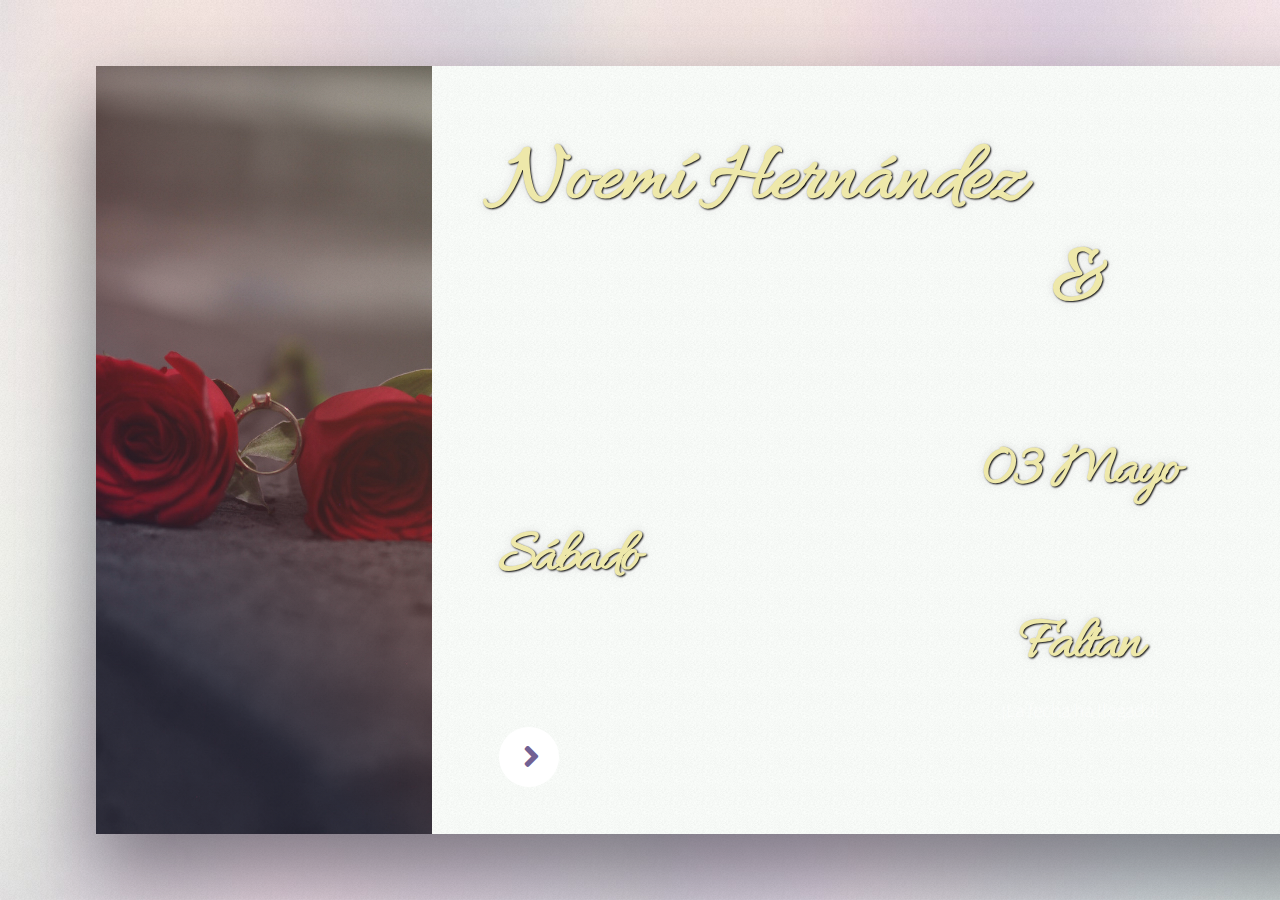
==== BodaNyS/index.html @ 429c2d18 "Update index.html" ====
<!DOCTYPE HTML>
<!--
	Ethereal by HTML5 UP
	html5up.net | @ajlkn
	Free for personal and commercial use under the CCA 3.0 license (html5up.net/license)
-->
<html>
	<head>
		<title>Nuestra Boda NyS</title>
		<meta charset="utf-8" />
		<meta name="viewport" content="width=device-width, initial-scale=1, user-scalable=no" />
		<link rel="stylesheet" href="assets/css/main.css" />
		<link rel="stylesheet" href="assets/css/cursiva.css" />
		<noscript><link rel="stylesheet" href="assets/css/noscript.css" /></noscript>
		<link rel="preconnect" href="https://fonts.googleapis.com">
		<link rel="preconnect" href="https://fonts.gstatic.com" crossorigin>
		<link href="https://fonts.googleapis.com/css2?family=Allura&display=swap" rel="stylesheet">
	</head>
	<body class="is-preload">

		<!-- Page Wrapper -->
			<div id="page-wrapper">

				<!-- Wrapper -->
					<div id="wrapper">

						<!-- Panel (Banner) -->
							<section class="panel banner right">
								<div class="content color0 span-6-75">
									<h9 class="align-left allura-regular">Noemí Hernández</h9>
									<h9 class="align-center allura-regular">&</h9>
									<h9 class="align-right allura-regular">Saúl Ponce</h9>
									<h1 class="align-center allura-regular">03 Mayo</h1>
									<h1 class="allura-regular" style="display: flex; justify-content: space-between;">
										<span class="align-left">Sábado</span>
										<span class="align-right">3:00 PM</span>
									</h1>
									<h1 class="align-center allura-regular">Faltan</h1>
									<div class="align-center" id="contador"></div>
									
									<ul class="actions">
										<li><a href="#first" class="button primary color1 circle icon solid fa-angle-right">Next</a></li>
									</ul>
								</div>
								<div class="image filtered span-1-75" data-position="30% 50%">
									<img src="./images/principal.JPG" alt="" />
								</div>
							</section>

						<!-- Panel (Spotlight) -->
							<section class="panel spotlight medium right" id="first">
								<div class="content">
									<h1 class="allura-regular-wb" style="text-align: center; width: 100%; position: relative; top: -65px;">ECLESIASTÉS 4:9-10</h1>
									<p class="allura-regular-wb align-center" style="font-size: 28px;">Más valen dos que uno, porque obtienen más fruto de su esfuerzo, si caen el uno levanta al otro.
									</p>
								</div>
								<div class="image span-1-75 color0" data-position="top center">
									<img src="images/pensamiento.JPG" alt="" />
								</div>
							
							</section>

						<!-- Panel -->
							<section class="panel color1">
								<div class="intro joined">
									<h1 class="align-center allura-regular-gold">Estás Invitado</h1>
									<p class="allura-regular-gold align-center" style="font-size: 28px;">Nos llena de alegría compartir este momento contigo, acompañanos a nuestra Boda</p>
								</div>
								<div class="align-center">
									<img src="images/sobre.png" alt="Descripción de la imagen">
								</div>
							</section>

						

						<!-- Panel -->
							<section class="panel">
								<div class="intro color0 span-6-75">
									<h1 class="allura-regular align-center" style="text-align: center; width: 100%;" >Para Nuestras Familias y Amigos</h1>
								<p class="allura-regular align-center" style="font-size: 28px;text-align: center; width: 100%; ">El camino es más divertido si lo recorremos juntos. Gracias por tanto</p>
								<br>
								<br>
								<p class="align-center allura-regular" style="font-size: 50px; text-align: center; width: 100%;">Nuestros Padres</p>
									<p class="allura-regular align-center" style="font-size: 28px;text-align: center; width: 100%;">Cristina Mociños Jiménez</p>
									<p class="allura-regular align-center" style="font-size: 28px;text-align: center; width: 100%;">Margarito Hernández Jiménez</p>
									<p class="allura-regular align-center" style="font-size: 28px;text-align: center; width: 100%;">Lidia Hernández García</p>
									<p class="allura-regular align-center" style="font-size: 28px;text-align: center; width: 100%;">Juan Guillermo Ponce Barrera</p>
						
								</div>
								<div class="gallery">
									<div class="group span-3">
										<a href="images/gallery/fulls/01.jpg" class="image filtered span-3" data-position="bottom"><img src="images/gallery/thumbs/01.jpeg" alt="" /></a>
										<a href="images/gallery/fulls/02.jpg" class="image filtered span-1-5" data-position="center"><img src="images/gallery/thumbs/02.jpg" alt="" /></a>
										<a href="images/gallery/fulls/03.jpg" class="image filtered span-1-5" data-position="bottom"><img src="images/gallery/thumbs/03.jpeg" alt="" /></a>
									</div>
									<a href="images/gallery/fulls/04.jpg" class="image filtered span-2-5" data-position="top"><img src="images/gallery/thumbs/04.jpg" alt="" /></a>
									<div class="group span-4-5">
										<a href="images/gallery/fulls/05.jpg" class="image filtered span-3" data-position="top"><img src="images/gallery/thumbs/05.jpeg" alt="" /></a>
										<a href="images/gallery/fulls/06.jpg" class="image filtered span-1-5" data-position="center"><img src="images/gallery/thumbs/06.jpeg" alt="" /></a>
										<a href="images/gallery/fulls/07.jpg" class="image filtered span-1-5" data-position="bottom"><img src="images/gallery/thumbs/07.jpeg" alt="" /></a>
										<a href="images/gallery/fulls/08.jpg" class="image filtered span-3" data-position="top"><img src="images/gallery/thumbs/08.jpeg" alt="" /></a>
									</div>
									<a href="images/gallery/fulls/09.jpg" class="image filtered span-2-5" data-position="right"><img src="images/gallery/thumbs/09.jpeg" alt="" /></a>
								</div>
							</section>

						<!-- Panel -->
							<!--<section class="panel spotlight medium right" id="first">
								<div class="content span-7">
									<h2 class="major">El gran día</h2>
									<p>Finca Los Potrillos</p>
									<p>3:00 PM</p>
								</div>
								<div class="image filtered tinted" data-position="top left">
									<img src="images/pic04.png" alt="" />
								</div>-->

								<section class="panel banner right">
									<div class="content color10 span-5-60">
										<iframe src="https://www.google.com/maps/embed?pb=!1m18!1m12!1m3!1d3744.1908084425286!2d-98.69570150000001!3d20.2093906!2m3!1f0!2f0!3f0!3m2!1i1024!2i768!4f13.1!3m3!1m2!1s0x85d10919eecc3a5d%3A0x92e7a060b941486a!2sFinca%20los%20potrillos!5e0!3m2!1ses!2smx!4v1742779176792!5m2!1ses!2smx" width="600" height="450" style="border:0;" allowfullscreen="" loading="lazy" referrerpolicy="no-referrer-when-downgrade"></iframe>
									</div>
									<div class="intro color9">
										<h2 style="text-align: center; width: 100%; position: relative;">El Gran Día</h2>
											<h2 class="align-center" style="text-align: center; width: 100%; position: relative;">Finca los Potrillos</h2>
											<h2 class="align-center" style="text-align: center; width: 100%; position: relative;">3:00 PM</h2>
									</div>
									
								</section>


								<!--/*<div class="inner columns divided">
									<div class="span-3-25">
										<form method="post" action="#">
											<div class="fields">
												<div class="field half">
													<label for="name">Name</label>
													<input type="text" name="name" id="name" />
												</div>
												<div class="field half">
													<label for="email">Email</label>
													<input type="email" name="email" id="email" />
												</div>
												<div class="field">
													<label for="message">Message</label>
													<textarea name="message" id="message" rows="4"></textarea>
												</div>
											</div>
											<ul class="actions">
												<li><input type="submit" value="Send Message" class="button primary" /></li>
											</ul>
										</form>
									</div>
									<div class="span-1-5">
										<ul class="contact-icons color1">
											<li class="icon brands fa-twitter"><a href="#">@untitled-tld</a></li>
											<li class="icon brands fa-facebook-f"><a href="#">facebook.com/untitled</a></li>
											<li class="icon brands fa-snapchat-ghost"><a href="#">@untitled-tld</a></li>
											<li class="icon brands fa-instagram"><a href="#">@untitled-tld</a></li>
											<li class="icon brands fa-medium-m"><a href="#">medium.com/untitled</a></li>
										</ul>
									</div>
								</div>-->
							</section>

						<!-- Panel -->
							<section class="panel color2-alt">
								<div class="intro color2">
									<h2 class="major">Gracias!!</h2>
									<p>Agradecemos a las Familias, Amigos y a los Padrinos por el <strong>amor y apoyo</strong></p>
								</div>
								
								<!--<div class="inner columns aligned">
									<div class="span-2-75">

										<h3 class="major">Text</h3>
										<p>This is <b>bold</b> and this is <strong>strong</strong>. This is <i>italic</i> and this is <em>emphasized</em>.
										This is <sup>superscript</sup> text and this is <sub>subscript</sub> text.
										This is <u>underlined</u> and this is code: <code>for (;;) { ... }</code>. Finally, <a href="#">this is a link</a>.</p>

										<h1>Heading Level 1</h1>
										<h2>Heading Level 2</h2>
										<h3>Heading Level 3</h3>
										<h4>Heading Level 4</h4>
										<h5>Heading Level 5</h5>
										<h6>Heading Level 6</h6>

									</div>
									<div class="span-3">

										<h4>Blockquote</h4>
										<blockquote>Lorem ipsum dolor sit amet. Felis sagittis eget tempus euismod. Vestibulum ante ipsum primis in vestibulum. Blandit adipiscing eu iaculis volutpat ac adipiscing volutpat ac adipiscing faucibus.</blockquote>

										<h4>Preformatted</h4>
										<pre><code>i = 0;

while (!deck.isInOrder()) {
    print 'Iteration ' + (i++);
    deck.shuffle();
}

print 'It took ' + i + ' iterations to sort the deck.';</code></pre>

									</div>
									<div class="span-1-25">

										<h3 class="major">Lists</h3>

										<h4>Unordered</h4>
										<ul>
											<li>Lorem ipsum dolor sit.</li>
											<li>Dolor pulvinar etiam.</li>
											<li>Etiam vel felis viverra.</li>
										</ul>

										<h4>Alternate</h4>
										<ul class="alt">
											<li>Lorem ipsum dolor sit.</li>
											<li>Dolor pulvinar etiam.</li>
											<li>Etiam vel felis viverra.</li>
											<li>Felis enim feugiat.</li>
										</ul>

									</div>
									<div class="span-1-5">

										<h4>Ordered</h4>
										<ol>
											<li>Lorem ipsum dolor sit.</li>
											<li>Dolor pulvinar etiam.</li>
											<li>Etiam vel felis viverra.</li>
											<li>Felis enim feugiat.</li>
											<li>Etiam vel felis lorem.</li>
										</ol>

										<h4>Actions</h4>
										<ul class="actions">
											<li><a href="#" class="button primary color2">Default</a></li>
											<li><a href="#" class="button">Default</a></li>
										</ul>
										<ul class="actions stacked">
											<li><a href="#" class="button primary color2">Default</a></li>
											<li><a href="#" class="button">Default</a></li>
										</ul>

									</div>
									<div class="span-1-25">

										<h4>Icons</h4>
										<ul class="icons">
											<li><a href="#" class="icon brands fa-twitter"><span class="label">Twitter</span></a></li>
											<li><a href="#" class="icon brands fa-facebook-f"><span class="label">Facebook</span></a></li>
											<li><a href="#" class="icon brands fa-instagram"><span class="label">Instagram</span></a></li>
											<li><a href="#" class="icon brands fa-github"><span class="label">GitHub</span></a></li>
											<li><a href="#" class="icon brands fa-medium-m"><span class="label">Medium</span></a></li>
										</ul>

										<h4>Contact Icons</h4>
										<ul class="contact-icons color2">
											<li class="icon brands fa-twitter"><a href="#">Twitter</a></li>
											<li class="icon brands fa-facebook-f"><a href="#">Facebook</a></li>
											<li class="icon brands fa-instagram"><a href="#">Instagram</a></li>
											<li class="icon brands fa-github"><a href="#">GitHub</a></li>
											<li class="icon brands fa-medium-m"><a href="#">Medium</a></li>
										</ul>

									</div>
									<div class="span-3">
										<h3 class="major">Table</h3>
										<h4>Default</h4>
										<div class="table-wrapper">
											<table>
												<thead>
													<tr>
														<th>Name</th>
														<th>Description</th>
														<th>Price</th>
													</tr>
												</thead>
												<tbody>
													<tr>
														<td>Item One</td>
														<td>Ante turpis integer aliquet porttitor.</td>
														<td>29.99</td>
													</tr>
													<tr>
														<td>Item Two</td>
														<td>Vis ac commodo adipiscing arcu aliquet.</td>
														<td>19.99</td>
													</tr>
													<tr>
														<td>Item Three</td>
														<td> Morbi faucibus arcu accumsan lorem.</td>
														<td>29.99</td>
													</tr>
													<tr>
														<td>Item Four</td>
														<td>Vitae integer tempus condimentum.</td>
														<td>19.99</td>
													</tr>
												</tbody>
												<tfoot>
													<tr>
														<td colspan="2"></td>
														<td>100.00</td>
													</tr>
												</tfoot>
											</table>
										</div>
									</div>
									<div class="span-3">
										<h4>Alternate</h4>
										<div class="table-wrapper">
											<table class="alt">
												<thead>
													<tr>
														<th>Name</th>
														<th>Description</th>
														<th>Price</th>
													</tr>
												</thead>
												<tbody>
													<tr>
														<td>Item One</td>
														<td>Ante turpis integer aliquet porttitor.</td>
														<td>29.99</td>
													</tr>
													<tr>
														<td>Item Two</td>
														<td>Vis ac commodo adipiscing arcu aliquet.</td>
														<td>19.99</td>
													</tr>
													<tr>
														<td>Item Three</td>
														<td> Morbi faucibus arcu accumsan lorem.</td>
														<td>29.99</td>
													</tr>
													<tr>
														<td>Item Four</td>
														<td>Vitae integer tempus condimentum.</td>
														<td>19.99</td>
													</tr>
													<tr>
														<td>Item Five</td>
														<td>Ante turpis integer aliquet porttitor.</td>
														<td>29.99</td>
													</tr>
												</tbody>
												<tfoot>
													<tr>
														<td colspan="2"></td>
														<td>100.00</td>
													</tr>
												</tfoot>
											</table>
										</div>
									</div>
									<div class="span-2-25">
										<h3 class="major">Buttons</h3>
										<ul class="actions">
											<li><a href="#" class="button primary color2">Primary</a></li>
											<li><a href="#" class="button">Default</a></li>
										</ul>
										<ul class="actions">
											<li><a href="#" class="button">Default</a></li>
											<li><a href="#" class="button large">Large</a></li>
											<li><a href="#" class="button small">Small</a></li>
										</ul>
										<ul class="actions">
											<li><a href="#" class="button primary color2 icon solid fa-cog">Icon</a></li>
											<li><a href="#" class="button icon fa-gem">Icon</a></li>
										</ul>
										<ul class="actions">
											<li><span class="button primary color2 disabled">Disabled</span></li>
											<li><span class="button disabled">Disabled</span></li>
										</ul>
										<ul class="actions">
											<li><a href="#" class="button primary color2 circle icon solid fa-cog">Icon</a></li>
											<li><a href="#" class="button circle icon fa-gem">Icon</a></li>
										</ul>
									</div>
									<div class="span-4-5">
										<h3 class="major">Form</h3>
										<form method="post" action="#">
											<div class="fields">
												<div class="field third">
													<label for="demo-name">Name</label>
													<input type="text" name="demo-name" id="demo-name" value="" placeholder="Jane Doe" />
												</div>
												<div class="field third">
													<label for="demo-email">Email</label>
													<input type="email" name="demo-email" id="demo-email" value="" placeholder="jane@untitled.tld" />
												</div>
												<div class="field third">
													<label for="demo-category">Category</label>
													<div class="select-wrapper">
														<select name="demo-category" id="demo-category">
															<option value="">-</option>
															<option value="1">Manufacturing</option>
															<option value="1">Shipping</option>
															<option value="1">Administration</option>
															<option value="1">Human Resources</option>
														</select>
													</div>
												</div>
												<div class="field quarter">
													<input type="radio" id="demo-priority-low" name="demo-priority" class="color2" checked />
													<label for="demo-priority-low">Low Priority</label>
												</div>
												<div class="field quarter">
													<input type="radio" id="demo-priority-high" name="demo-priority" class="color2" />
													<label for="demo-priority-high">High Priority</label>
												</div>
												<div class="field quarter">
													<input type="checkbox" id="demo-copy" name="demo-copy" class="color2" />
													<label for="demo-copy">Email a copy</label>
												</div>
												<div class="field quarter">
													<input type="checkbox" id="demo-human" name="demo-human" class="color2" checked />
													<label for="demo-human">Not a robot</label>
												</div>
												<div class="field">
													<label for="demo-message">Message</label>
													<textarea name="demo-message" id="demo-message" placeholder="Enter your message" rows="2"></textarea>
												</div>
											</div>
											<ul class="actions">
												<li><input type="submit" value="Send Message" class="primary color2" /></li>
												<li><input type="reset" value="Reset" /></li>
											</ul>
										</form>
									</div>
								</div>
							</section>-->

						<!-- Copyright -->
							<div class="copyright">&copy; Nuestra Boda Nohemí Y Saul</a>.</div>

					</div>

			</div>

		<!-- Scripts -->
			<script src="assets/js/jquery.min.js"></script>
			<script src="assets/js/browser.min.js"></script>
			<script src="assets/js/breakpoints.min.js"></script>
			<script src="assets/js/main.js"></script>

	</body>
</html>
---- BodaNyS/assets/css/main.css ----
@import url(fontawesome-all.min.css);
@import url("https://fonts.googleapis.com/css?family=Source+Sans+Pro:300,400,300i,400i");

/*
	Ethereal by HTML5 UP
	html5up.net | @ajlkn
	Free for personal and commercial use under the CCA 3.0 license (html5up.net/license)
*/

html, body, div, span, applet, object,
iframe, h1, h2, h3, h4, h5, h6, p, blockquote,
pre, a, abbr, acronym, address, big, cite,
code, del, dfn, em, img, ins, kbd, q, s, samp,
small, strike, strong, sub, sup, tt, var, b,
u, i, center, dl, dt, dd, ol, ul, li, fieldset,
form, label, legend, table, caption, tbody,
tfoot, thead, tr, th, td, article, aside,
canvas, details, embed, figure, figcaption,
footer, header, hgroup, menu, nav, output, ruby,
section, summary, time, mark, audio, video {
	margin: 0;
	padding: 0;
	border: 0;
	font-size: 100%;
	font: inherit;
	vertical-align: baseline;}

article, aside, details, figcaption, figure,
footer, header, hgroup, menu, nav, section {
	display: block;}

body {
	line-height: 1;
}

ol, ul {
	list-style: none;
}

blockquote, q {
	quotes: none;
}

	blockquote:before, blockquote:after, q:before, q:after {
		content: '';
		content: none;
	}

table {
	border-collapse: collapse;
	border-spacing: 0;
}

body {
	-webkit-text-size-adjust: none;
}

mark {
	background-color: transparent;
	color: inherit;
}

input::-moz-focus-inner {
	border: 0;
	padding: 0;
}

input, select, textarea {
	-moz-appearance: none;
	-webkit-appearance: none;
	-ms-appearance: none;
	appearance: none;
}

/* Page */

	@-moz-keyframes load-spinner {
		0% {
			-moz-transform: rotate(0deg);
			-webkit-transform: rotate(0deg);
			-ms-transform: rotate(0deg);
			transform: rotate(0deg);
		}

		100% {
			-moz-transform: rotate(360deg);
			-webkit-transform: rotate(360deg);
			-ms-transform: rotate(360deg);
			transform: rotate(360deg);
		}
	}

	@-webkit-keyframes load-spinner {
		0% {
			-moz-transform: rotate(0deg);
			-webkit-transform: rotate(0deg);
			-ms-transform: rotate(0deg);
			transform: rotate(0deg);
		}

		100% {
			-moz-transform: rotate(360deg);
			-webkit-transform: rotate(360deg);
			-ms-transform: rotate(360deg);
			transform: rotate(360deg);
		}
	}

	@-ms-keyframes load-spinner {
		0% {
			-moz-transform: rotate(0deg);
			-webkit-transform: rotate(0deg);
			-ms-transform: rotate(0deg);
			transform: rotate(0deg);
		}

		100% {
			-moz-transform: rotate(360deg);
			-webkit-transform: rotate(360deg);
			-ms-transform: rotate(360deg);
			transform: rotate(360deg);
		}
	}

	@keyframes load-spinner {
		0% {
			-moz-transform: rotate(0deg);
			-webkit-transform: rotate(0deg);
			-ms-transform: rotate(0deg);
			transform: rotate(0deg);
		}

		100% {
			-moz-transform: rotate(360deg);
			-webkit-transform: rotate(360deg);
			-ms-transform: rotate(360deg);
			transform: rotate(360deg);
		}
	}

	@-ms-viewport {
		width: device-width;
	}

	html {
		width: 100%;
		height: 100%;
	}

	html {
		box-sizing: border-box;
	}

	*, *:before, *:after {
		box-sizing: inherit;
	}

	body {
		display: -moz-flex;
		display: -webkit-flex;
		display: -ms-flex;
		display: flex;
		-moz-align-items: center;
		-webkit-align-items: center;
		-ms-align-items: center;
		align-items: center;
		-moz-justify-content: -moz-flex-start;
		-webkit-justify-content: -webkit-flex-start;
		-ms-justify-content: -ms-flex-start;
		justify-content: flex-start;
		-ms-overflow-style: scrollbar;
		width: 100%;
		height: 100%;
		min-height: 30rem;
		overflow: hidden;
	}

		body:before {
			-moz-animation: load-spinner 1s infinite linear;
			-webkit-animation: load-spinner 1s infinite linear;
			-ms-animation: load-spinner 1s infinite linear;
			animation: load-spinner 1s infinite linear;
			-moz-transition: opacity 0.25s ease;
			-webkit-transition: opacity 0.25s ease;
			-ms-transition: opacity 0.25s ease;
			transition: opacity 0.25s ease;
			-moz-transition-delay: 0s;
			-webkit-transition-delay: 0s;
			-ms-transition-delay: 0s;
			transition-delay: 0s;
			pointer-events: none;
			content: '';
			display: block;
			position: absolute;
			top: 50%;
			left: 50%;
			width: 4rem;
			height: 4rem;
			margin: -2rem 0 0 -2rem;
			background-image: url("data:image/svg+xml;charset=utf8,%3Csvg xmlns='http://www.w3.org/2000/svg' xmlns:xlink='http://www.w3.org/1999/xlink' width='96px' height='96px' viewBox='0 0 96 96' zoomAndPan='disable'%3E%3Cstyle%3Ecircle %7Bfill: transparent%3B stroke: %232e2b37%3B stroke-width: 1.5px%3B %7D%3C/style%3E%3Cdefs%3E%3CclipPath id='corner'%3E%3Cpolygon points='0,0 48,0 48,48 96,48 96,96 0,96' /%3E%3C/clipPath%3E%3C/defs%3E%3Cg clip-path='url(%23corner)'%3E%3Ccircle cx='48' cy='48' r='32'/%3E%3C/g%3E%3C/svg%3E");
			background-position: center;
			background-repeat: no-repeat;
			background-size: 4rem;
			opacity: 0;
		}

		body:after {
			pointer-events: none;
			content: '';
			display: block;
			position: fixed;
			top: 0;
			left: 0;
			width: 100%;
			height: 100%;
			z-index: -1;
			background-attachment: fixed;
			background-color: #e1e6e1;
			background-image: url("../../images/overlay.png"), url("../../images/bg.jpg");
			background-repeat: repeat, repeat-x;
			background-size: 128px 128px, cover;
		}

		body.is-preload *, body.is-preload *:before, body.is-preload *:after {
			-moz-animation: none !important;
			-webkit-animation: none !important;
			-ms-animation: none !important;
			animation: none !important;
			-moz-transition: none !important;
			-webkit-transition: none !important;
			-ms-transition: none !important;
			transition: none !important;
		}

		body.is-preload:before {
			-moz-transition: opacity 1s ease;
			-webkit-transition: opacity 1s ease;
			-ms-transition: opacity 1s ease;
			transition: opacity 1s ease;
			-moz-transition-delay: 0.75s;
			-webkit-transition-delay: 0.75s;
			-ms-transition-delay: 0.75s;
			transition-delay: 0.75s;
			opacity: 0.25;
		}

	@media screen and (max-width: 736px) {

		html {
			height: auto;
		}

		body {
			height: auto;
			overflow-x: hidden;
			overflow-y: auto;
		}

	}

	@media screen and (max-width: 480px) {

		html, body {
			min-width: 320px;
		}

	}

/* Typography */

	html {
		font-size: 18pt;
		font-size: 1vmax;
	}

		@media screen and (max-width: 1680px) {

			html {
				font-size: 12pt;
				font-size: 1.1vmax;
			}

		}

		@media screen and (max-width: 1280px) {

			html {
				font-size: 11pt;
				font-size: 1.5vmax;
			}

		}

	body, input, select, textarea {
		color: rgba(255, 255, 255, 0.75);
		font-family: "Source Sans Pro", Helvetica, sans-serif;
		font-size: 1rem;
		font-weight: 300;
		line-height: 1.65;
	}

	a {
		-moz-transition: color 0.2s ease-in-out, border-bottom-color 0.2s ease-in-out;
		-webkit-transition: color 0.2s ease-in-out, border-bottom-color 0.2s ease-in-out;
		-ms-transition: color 0.2s ease-in-out, border-bottom-color 0.2s ease-in-out;
		transition: color 0.2s ease-in-out, border-bottom-color 0.2s ease-in-out;
		color: inherit;
		border-bottom: dotted 1px;
		text-decoration: none;
	}

		a:hover {
			border-bottom-color: transparent;
			color: #ffe4b4;
		}

	strong, b {
		color: rgba(255, 255, 255, 0.875);
		font-weight: 400;
	}

	em, i {
		font-style: italic;
	}

	p {
		margin: 0 0 1.5rem 0;
	}

		body.is-ie p {
			width: 100%;
		}

	h1, h2, h3, h4, h5, h6 {
		color: rgba(255, 255, 255, 0.875);
		font-family: Arial, Helvetica, sans-serif;
		font-weight: 700;
		line-height: 1.3;
		margin: 0 0 0.75rem 0;
		letter-spacing: -0.05em;
	}

		h1 a, h2 a, h3 a, h4 a, h5 a, h6 a, h9 a {
			color: inherit;
			text-decoration: none;
		}

	h1.major, h2.major, h3.major {
		position: relative;
	}

		h1.major:after, h2.major:after, h3.major:after {
			content: '';
			position: absolute;
			left: 0;
			width: 3.5rem;
			height: 0.1rem;
			background-color: rgba(255, 255, 255, 0.25);
		}

	h1 {
		font-size: 3.15rem;
		line-height: 1.2;
	} 
	h9 {
		font-size: 4.40rem;
		line-height: 1.2;
		
	}

	
		h1.major {
			margin: 0 0 2.625rem 0;
		}

			h1.major:after {
				bottom: -1.325rem;
			}

	h2 {
		font-size: 1.75rem;
		line-height: 1.2;
	}

		h2.major {
			margin: 0 0 1.9875rem 0;
		}

			h2.major:after {
				bottom: -1.2rem;
			}

	h3 {
		font-size: 1.325rem;
	}

		h3.major {
			margin: 0 0 1.875rem 0;
		}

			h3.major:after {
				bottom: -0.75rem;
			}

	h4 {
		font-size: 1rem;
	}

	h5 {
		font-size: 0.9rem;
	}

	h6 {
		font-size: 0.7rem;
	}

	sub {
		font-size: 0.8rem;
		position: relative;
		top: 0.5rem;
	}

	sup {
		font-size: 0.8rem;
		position: relative;
		top: -0.5rem;
	}

	blockquote {
		border-left: solid 0.25rem rgba(255, 255, 255, 0.25);
		font-style: italic;
		margin: 0 0 1.5rem 0;
		padding: 0.375rem 0 0.375rem 1.5rem;
	}

	code {
		background: rgba(255, 255, 255, 0.075);
		border-radius: 0.25rem;
		font-family: "Courier New", monospace;
		font-size: 0.8rem;
		margin: 0 0.25rem;
		padding: 0.25rem 0.65rem;
	}

	pre {
		-webkit-overflow-scrolling: touch;
		font-family: "Courier New", monospace;
		font-size: 0.8rem;
		margin: 0 0 1.5rem 0;
		white-space: pre-wrap;
	}

		pre code {
			display: block;
			line-height: 1.625;
			padding: 1rem 1.5rem;
			overflow-x: auto;
			margin: 0;
		}

	hr {
		border: 0;
		border-bottom: solid 2px rgba(255, 255, 255, 0.25);
		margin: 1.875rem 0;
	}

	.align-left {
		text-align: left;
	}

	.align-center {
		text-align: center !important;
	}

	.align-right {
		text-align: right;
	}

	@media screen and (max-width: 736px) {

		html {
			font-size: 12pt;
		}

		h1 {
			font-size: 2.50rem;
			line-height: 1.2;
		}
		h9 {
			font-size: 5.25rem;
			line-height: 1.2;
		}
		}
		

			h1.major {
				margin: 0 0 2.625rem 0;
			}

				h1.major:after {
					bottom: -1.325rem;
				}

		h2 {
			font-size: 1.5rem;
			line-height: 1.2;
		}

			h2.major {
				margin: 0 0 1.9875rem 0;
			}

				h2.major:after {
					bottom: -1.2rem;
				}

		h3 {
			font-size: 1rem;
		}

			h3.major {
				margin: 0 0 1.875rem 0;
			}

				h3.major:after {
					bottom: -0.75rem;
				}

		h4 {
			font-size: 1rem;
		}

		h5 {
			font-size: 0.9rem;
		}

		h6 {
			font-size: 0.7rem;
		}

		h1 br, h2 br, h3 br, h4 br, h5 br, h6 br {
			display: none;
		}

	

	@media screen and (max-width: 360px) {

		html {
			font-size: 11pt;
		}

	}

/* Form */

	form {
		margin: 0 0 1.5rem 0;
	}

		form > :last-child {
			margin-bottom: 0;
		}

		form > .fields {
			display: -moz-flex;
			display: -webkit-flex;
			display: -ms-flex;
			display: flex;
			-moz-flex-wrap: wrap;
			-webkit-flex-wrap: wrap;
			-ms-flex-wrap: wrap;
			flex-wrap: wrap;
			width: calc(100% + 3rem);
			margin: -1.5rem 0 1.5rem -1.5rem;
		}

			form > .fields > .field {
				-moz-flex-grow: 0;
				-webkit-flex-grow: 0;
				-ms-flex-grow: 0;
				flex-grow: 0;
				-moz-flex-shrink: 0;
				-webkit-flex-shrink: 0;
				-ms-flex-shrink: 0;
				flex-shrink: 0;
				padding: 1.5rem 0 0 1.5rem;
				width: calc(100% - 1.5rem);
			}

				form > .fields > .field.half {
					width: calc(50% - 0.75rem);
				}

				form > .fields > .field.third {
					width: calc(100%/3 - 0.5rem);
				}

				form > .fields > .field.quarter {
					width: calc(25% - 0.375rem);
				}

		@media screen and (max-width: 736px) {

			form > .fields {
				width: calc(100% + 2.25rem);
				margin: -1.125rem 0 1.5rem -1.125rem;
			}

				form > .fields > .field {
					padding: 1.125rem 0 0 1.125rem;
					width: calc(100% - 1.125rem);
				}

					form > .fields > .field.half {
						width: calc(100% - 1.125rem);
					}

					form > .fields > .field.third {
						width: calc(100% - 1.125rem);
					}

					form > .fields > .field.quarter {
						width: calc(100% - 1.125rem);
					}

		}

	label {
		color: rgba(255, 255, 255, 0.875);
		display: block;
		font-family: Arial, Helvetica, sans-serif;
		font-size: 0.8rem;
		font-weight: 700;
		margin: 0 0 0.4875rem 0;
	}

	input[type="text"],
	input[type="password"],
	input[type="email"],
	input[type="tel"],
	select,
	textarea {
		-moz-appearance: none;
		-webkit-appearance: none;
		-ms-appearance: none;
		appearance: none;
		background: transparent;
		border: solid 2px rgba(255, 255, 255, 0.25);
		border-radius: 0.25rem;
		color: inherit;
		display: block;
		outline: 0;
		padding: 0 0.75rem;
		text-decoration: none;
		width: 100%;
	}

		input[type="text"]:invalid,
		input[type="password"]:invalid,
		input[type="email"]:invalid,
		input[type="tel"]:invalid,
		select:invalid,
		textarea:invalid {
			box-shadow: none;
		}

		input[type="text"]:focus,
		input[type="password"]:focus,
		input[type="email"]:focus,
		input[type="tel"]:focus,
		select:focus,
		textarea:focus {
			border-color: #ffe4b4;
		}

	option {
		background-color: rgba(255, 255, 255, 0.875);
		color: #2e2b37;
	}

	select {
		background-image: url("data:image/svg+xml;charset=utf8,%3Csvg xmlns='http://www.w3.org/2000/svg' width='40' height='40' preserveAspectRatio='none' viewBox='0 0 40 40'%3E%3Cpath d='M9.4,12.3l10.4,10.4l10.4-10.4c0.2-0.2,0.5-0.4,0.9-0.4c0.3,0,0.6,0.1,0.9,0.4l3.3,3.3c0.2,0.2,0.4,0.5,0.4,0.9 c0,0.4-0.1,0.6-0.4,0.9L20.7,31.9c-0.2,0.2-0.5,0.4-0.9,0.4c-0.3,0-0.6-0.1-0.9-0.4L4.3,17.3c-0.2-0.2-0.4-0.5-0.4-0.9 c0-0.4,0.1-0.6,0.4-0.9l3.3-3.3c0.2-0.2,0.5-0.4,0.9-0.4S9.1,12.1,9.4,12.3z' fill='rgba(255, 255, 255, 0.25)' /%3E%3C/svg%3E");
		background-size: 1.25rem;
		background-repeat: no-repeat;
		background-position: calc(100% - 1rem) center;
		height: 2.5rem;
		padding-right: 2.5rem;
		text-overflow: ellipsis;
	}

		select option {
			color: rgba(255, 255, 255, 0.875);
			background: #2e2b37;
		}

		select:focus::-ms-value {
			background-color: transparent;
		}

		select::-ms-expand {
			display: none;
		}

	input[type="text"],
	input[type="password"],
	input[type="email"],
	select {
		height: 2.5rem;
	}

	textarea {
		padding: 0.75rem 1rem;
	}

	input[type="checkbox"],
	input[type="radio"] {
		-moz-appearance: none;
		-webkit-appearance: none;
		-ms-appearance: none;
		appearance: none;
		display: block;
		float: left;
		margin-right: -2rem;
		opacity: 0;
		width: 1rem;
		z-index: -1;
	}

		input[type="checkbox"] + label,
		input[type="radio"] + label {
			text-decoration: none;
			position: relative;
			color: rgba(255, 255, 255, 0.75);
			cursor: pointer;
			display: inline-block;
			font-size: 1rem;
			font-weight: 300;
			margin-bottom: 0;
			padding-left: 2.5rem;
			padding-right: 1rem;
		}

			input[type="checkbox"] + label:before,
			input[type="radio"] + label:before {
				-moz-osx-font-smoothing: grayscale;
				-webkit-font-smoothing: antialiased;
				display: inline-block;
				font-style: normal;
				font-variant: normal;
				text-rendering: auto;
				line-height: 1;
				text-transform: none !important;
				font-family: 'Font Awesome 5 Free';
				font-weight: 900;
			}

			input[type="checkbox"] + label:before,
			input[type="radio"] + label:before {
				content: '';
				display: inline-block;
				font-size: 0.8rem;
				position: absolute;
				top: 0;
				left: 0;
				width: 1.6875rem;
				height: 1.6875rem;
				line-height: 1.6875rem;
				background: rgba(255, 255, 255, 0.075);
				border: solid 1px rgba(255, 255, 255, 0.25);
				border-radius: 0.25rem;
				color: #2e2b37;
				text-align: center;
			}

				body.is-ie input[type="checkbox"] + label:before, body.is-ie
				input[type="radio"] + label:before {
					line-height: 1.5;
				}

		input[type="checkbox"]:checked + label:before,
		input[type="radio"]:checked + label:before {
			content: '\f00c';
			background: rgba(255, 255, 255, 0.875);
			border-color: rgba(255, 255, 255, 0.875);
		}

		input[type="checkbox"]:focus + label:before,
		input[type="radio"]:focus + label:before {
			border-color: #ffe4b4;
			box-shadow: 0 0 0 1px #ffe4b4;
		}

		input[type="checkbox"]:focus:checked + label:before,
		input[type="radio"]:focus:checked + label:before {
			background: #ffe4b4;
		}

		input[type="checkbox"].color1 + label:before,
		input[type="radio"].color1 + label:before {
			color: #726193;
		}

		input[type="checkbox"].color2 + label:before,
		input[type="radio"].color2 + label:before {
			color: #e37b7c;
		}

		input[type="checkbox"].color3 + label:before,
		input[type="radio"].color3 + label:before {
			color: #ffe4b4;
		}

		input[type="checkbox"].color4 + label:before,
		input[type="radio"].color4 + label:before {
			color: #353865;
		}

	input[type="checkbox"] + label:before {
		border-radius: 0.25rem;
	}

	input[type="radio"] + label:before {
		border-radius: 100%;
	}

	::-webkit-input-placeholder {
		color: rgba(255, 255, 255, 0.5) !important;
		opacity: 1.0;
	}

	:-moz-placeholder {
		color: rgba(255, 255, 255, 0.5) !important;
		opacity: 1.0;
	}

	::-moz-placeholder {
		color: rgba(255, 255, 255, 0.5) !important;
		opacity: 1.0;
	}

	:-ms-input-placeholder {
		color: rgba(255, 255, 255, 0.5) !important;
		opacity: 1.0;
	}

/* Icon */

	.icon {
		text-decoration: none;
		position: relative;
		border-bottom: none;
	}

		.icon:before {
			-moz-osx-font-smoothing: grayscale;
			-webkit-font-smoothing: antialiased;
			display: inline-block;
			font-style: normal;
			font-variant: normal;
			text-rendering: auto;
			line-height: 1;
			text-transform: none !important;
			font-family: 'Font Awesome 5 Free';
			font-weight: 400;
		}

		.icon > .label {
			display: none;
		}

		.icon:before {
			line-height: inherit;
		}

		.icon.solid:before {
			font-weight: 900;
		}

		.icon.brands:before {
			font-family: 'Font Awesome 5 Brands';
		}

/* Image */


	.image {
		display: inline-block;
		position: relative;
		border: 0;
	}

		.image.filtered:after {
			background-image: url("../../images/overlay.png"), linear-gradient(45deg, rgba(114, 97, 147, 0.25) 25%, rgba(227, 123, 124, 0.25) 50%, rgba(255, 228, 180, 0.25));
			background-size: 128px 128px, auto;
			pointer-events: none;
			content: '';
			position: absolute;
			top: 0;
			left: 0;
			width: 100%;
			height: 100%;
			opacity: 1;
			z-index: 1;
		}

		.image.filtered.tinted:after {
			background-image: url("../../images/overlay.png"), linear-gradient(45deg, rgba(114, 97, 147, 0.25) 25%, rgba(227, 123, 124, 0.25) 50%, rgba(255, 228, 180, 0.25)), linear-gradient(0deg, rgba(0, 0, 0, 0.125), rgba(0, 0, 0, 0.125));
			background-size: 128px 128px, auto, auto;
		}

		.image[data-position] img {
			-moz-object-fit: cover;
			-webkit-object-fit: cover;
			-ms-object-fit: cover;
			object-fit: cover;
			display: block;
			position: absolute;
			top: 0;
			left: 0;
			width: 100%;
			height: 100%;
		}

		.image[data-position="top left"] img {
			-moz-object-position: top left;
			-webkit-object-position: top left;
			-ms-object-position: top left;
			object-position: top left;
		}

		.image[data-position="top"] img {
			-moz-object-position: top;
			-webkit-object-position: top;
			-ms-object-position: top;
			object-position: top;
		}

		.image[data-position="top right"] img {
			-moz-object-position: top right;
			-webkit-object-position: top right;
			-ms-object-position: top right;
			object-position: top right;
		}

		.image[data-position="right"] img {
			-moz-object-position: right;
			-webkit-object-position: right;
			-ms-object-position: right;
			object-position: right;
		}

		.image[data-position="bottom right"] img {
			-moz-object-position: bottom right;
			-webkit-object-position: bottom right;
			-ms-object-position: bottom right;
			object-position: bottom right;
		}

		.image[data-position="bottom"] img {
			-moz-object-position: bottom;
			-webkit-object-position: bottom;
			-ms-object-position: bottom;
			object-position: bottom;
		}

		.image[data-position="bottom left"] img {
			-moz-object-position: bottom left;
			-webkit-object-position: bottom left;
			-ms-object-position: bottom left;
			object-position: bottom left;
		}

		.image[data-position="left"] img {
			-moz-object-position: left;
			-webkit-object-position: left;
			-ms-object-position: left;
			object-position: left;
		}

		.image[data-position="center"] img {
			-moz-object-position: center;
			-webkit-object-position: center;
			-ms-object-position: center;
			object-position: center;
		}

		.image[data-position="25% 25%"] img {
			-moz-object-position: 25% 25%;
			-webkit-object-position: 25% 25%;
			-ms-object-position: 25% 25%;
			object-position: 25% 25%;
		}

		.image[data-position="75% 25%"] img {
			-moz-object-position: 75% 25%;
			-webkit-object-position: 75% 25%;
			-ms-object-position: 75% 25%;
			object-position: 75% 25%;
		}

		.image[data-position="75% 75%"] img {
			-moz-object-position: 75% 75%;
			-webkit-object-position: 75% 75%;
			-ms-object-position: 75% 75%;
			object-position: 75% 75%;
		}

		.image[data-position="25% 75%"] img {
			-moz-object-position: 25% 75%;
			-webkit-object-position: 25% 75%;
			-ms-object-position: 25% 75%;
			object-position: 25% 75%;
		}

		.image img {
			display: block;
		}

		.image.left, .image.right {
			max-width: 40%;
		}

			.image.left img, .image.right img {
				width: 100%;
			}

		.image.left {
			float: left;
			padding: 0 1.5rem 1rem 0;
			top: 0.25rem;
		}

		.image.right {
			float: right;
			padding: 0 0 1rem 1.5rem;
			top: 0.25rem;
		}

		.image.fit {
			display: block;
			margin: 0 0 1.5rem 0;
			width: 100%;
		}

			.image.fit img {
				width: 100%;
			}

		.image.main {
			display: block;
			margin: 0 0 2.25rem 0;
			width: 100%;
		}

			.image.main img {
				width: 100%;
			}

/* List */

	ol {
		list-style: decimal;
		margin: 0 0 1.5rem 0;
		padding-left: 1.25rem;
	}

		ol li {
			padding-left: 0.25rem;
		}

	ul {
		list-style: disc;
		margin: 0 0 1.5rem 0;
		padding-left: 1rem;
	}

		ul li {
			padding-left: 0.5rem;
		}

		ul.alt {
			list-style: none;
			padding-left: 0;
		}

			ul.alt li {
				border-top: solid 1px rgba(255, 255, 255, 0.25);
				padding: 0.5rem 0;
			}

				ul.alt li:first-child {
					border-top: 0;
					padding-top: 0;
				}

	dl {
		margin: 0 0 1.5rem 0;
	}

		dl dt {
			display: block;
			font-weight: 400;
			margin: 0 0 0.75rem 0;
		}

		dl dd {
			margin-left: 1.5rem;
		}

/* Actions */

	ul.actions {
		display: -moz-flex;
		display: -webkit-flex;
		display: -ms-flex;
		display: flex;
		cursor: default;
		list-style: none;
		margin-left: -0.75rem;
		padding-left: 0;
	}

		ul.actions li {
			padding: 0 0 0 0.75rem;
			vertical-align: middle;
		}

		ul.actions.special {
			-moz-justify-content: center;
			-webkit-justify-content: center;
			-ms-justify-content: center;
			justify-content: center;
			width: 100%;
			margin-left: 0;
		}

			ul.actions.special li:first-child {
				padding-left: 0;
			}

		ul.actions.stacked {
			-moz-flex-direction: column;
			-webkit-flex-direction: column;
			-ms-flex-direction: column;
			flex-direction: column;
			margin-left: 0;
		}

			ul.actions.stacked li {
				padding: 0.975rem 0 0 0;
			}

				ul.actions.stacked li:first-child {
					padding-top: 0;
				}

		ul.actions.fit {
			width: calc(100% + 0.75rem);
		}

			ul.actions.fit li {
				-moz-flex-grow: 1;
				-webkit-flex-grow: 1;
				-ms-flex-grow: 1;
				flex-grow: 1;
				-moz-flex-shrink: 1;
				-webkit-flex-shrink: 1;
				-ms-flex-shrink: 1;
				flex-shrink: 1;
				width: 100%;
			}

				ul.actions.fit li > * {
					width: 100%;
				}

			ul.actions.fit.stacked {
				width: 100%;
			}

/* Icons */

	ul.icons {
		cursor: default;
		list-style: none;
		padding-left: 0;
	}

		ul.icons li {
			display: inline-block;
			padding: 0 1rem 0 0;
		}

			ul.icons li:last-child {
				padding-right: 0;
			}

			ul.icons li .icon:before {
				font-size: 1.25em;
			}

/* Grid Icons */

	ul.grid-icons {
		display: -moz-flex;
		display: -webkit-flex;
		display: -ms-flex;
		display: flex;
		-moz-flex-wrap: wrap;
		-webkit-flex-wrap: wrap;
		-ms-flex-wrap: wrap;
		flex-wrap: wrap;
		-moz-justify-content: center;
		-webkit-justify-content: center;
		-ms-justify-content: center;
		justify-content: center;
		list-style: none;
		margin: 0 0 1.5rem 0;
		padding-left: 0;
	}

		ul.grid-icons .icon {
			display: block;
			position: relative;
			width: 100%;
			text-align: center;
		}

			ul.grid-icons .icon:before {
				display: block;
				width: 6rem;
				height: 6rem;
				line-height: 6rem;
				border-radius: 6rem;
				box-shadow: inset 0 0 0 2px rgba(255, 255, 255, 0.25);
				font-size: 2.5rem;
				margin: 0 auto;
				text-align: center;
			}

				body.is-ie ul.grid-icons .icon:before {
					line-height: 2.375;
				}

		ul.grid-icons > li {
			-moz-flex-grow: 0;
			-webkit-flex-grow: 0;
			-ms-flex-grow: 0;
			flex-grow: 0;
			-moz-flex-shrink: 0;
			-webkit-flex-shrink: 0;
			-ms-flex-shrink: 0;
			flex-shrink: 0;
			position: relative;
			margin: 1.5rem 0 0 1.5rem;
			padding-left: 0;
		}

		ul.grid-icons.connected > li:before {
			content: '';
			display: block;
			position: absolute;
			width: 1.5rem;
			height: 2px;
			top: 50%;
			left: -1.5rem;
			background-color: rgba(255, 255, 255, 0.25);
		}

		ul.grid-icons.connected > li:after {
			content: '';
			display: block;
			position: absolute;
			width: 2px;
			height: 1.5rem;
			top: -1.5rem;
			left: 50%;
			background-color: rgba(255, 255, 255, 0.25);
		}

		ul.grid-icons.two {
			width: 14rem;
		}

			ul.grid-icons.two > li:nth-child(-n + 2) {
				margin-top: 0;
			}

				ul.grid-icons.two > li:nth-child(-n + 2):after {
					display: none;
				}

			ul.grid-icons.two > li:nth-child(2n - 1) {
				margin-left: 0;
			}

				ul.grid-icons.two > li:nth-child(2n - 1):before {
					display: none;
				}

		ul.grid-icons.three {
			width: 21.5rem;
		}

			ul.grid-icons.three > li:nth-child(-n + 3) {
				margin-top: 0;
			}

				ul.grid-icons.three > li:nth-child(-n + 3):after {
					display: none;
				}

			ul.grid-icons.three > li:nth-child(3n - 2) {
				margin-left: 0;
			}

				ul.grid-icons.three > li:nth-child(3n - 2):before {
					display: none;
				}

		ul.grid-icons.four {
			width: 29rem;
		}

			ul.grid-icons.four > li:nth-child(-n + 4) {
				margin-top: 0;
			}

				ul.grid-icons.four > li:nth-child(-n + 4):after {
					display: none;
				}

			ul.grid-icons.four > li:nth-child(4n - 3) {
				margin-left: 0;
			}

				ul.grid-icons.four > li:nth-child(4n - 3):before {
					display: none;
				}

		@media screen and (max-width: 736px) {

			ul.grid-icons {
				-moz-justify-content: -moz-flex-start;
				-webkit-justify-content: -webkit-flex-start;
				-ms-justify-content: -ms-flex-start;
				justify-content: flex-start;
				width: 100% !important;
				margin: -1rem 0 1.5rem -1rem;
			}

				ul.grid-icons .icon:before {
					width: 4.5rem;
					height: 4.5rem;
					line-height: 4.5rem;
					font-size: 1.75rem;
				}

				ul.grid-icons > li {
					margin: 1rem 0 0 1rem !important;
				}

					ul.grid-icons > li:before {
						display: none !important;
					}

					ul.grid-icons > li:after {
						display: none !important;
					}

		}

/* Contact Icons */

	ul.contact-icons {
		list-style: none;
		padding-left: 0;
	}

		ul.contact-icons > li {
			margin: 1.25rem 0 0 0;
			padding-left: 0;
		}

			ul.contact-icons > li:before {
				display: inline-block;
				width: 2.25rem;
				height: 2.25rem;
				line-height: 2.25rem;
				border-radius: 2.25rem;
				background-color: white;
				color: #2e2b37;
				cursor: default;
				font-size: 1.125rem;
				margin-right: 1rem;
				text-align: center;
				vertical-align: middle;
			}

				body.is-ie ul.contact-icons > li:before {
					line-height: 2.125;
				}

			ul.contact-icons > li a {
				border-bottom: 0;
			}

		ul.contact-icons.color1 > li:before {
			color: #726193;
		}

		ul.contact-icons.color2 > li:before {
			color: #e37b7c;
		}

		ul.contact-icons.color3 > li:before {
			color: #ffe4b4;
		}

		ul.contact-icons.color4 > li:before {
			color: #353865;
		}

/* Table */

	.table-wrapper {
		-webkit-overflow-scrolling: touch;
		overflow-x: auto;
	}

	table {
		margin: 0 0 1.5rem 0;
		width: 100%;
	}

		table tbody tr {
			border: solid 1px rgba(255, 255, 255, 0.25);
			border-left: 0;
			border-right: 0;
		}

			table tbody tr:nth-child(2n + 1) {
				background-color: rgba(255, 255, 255, 0.075);
			}

		table td {
			padding: 0.75rem 0.75rem;
		}

		table th {
			color: rgba(255, 255, 255, 0.875);
			font-size: 0.9rem;
			font-weight: 400;
			padding: 0 0.75rem 0.75rem 0.75rem;
			text-align: left;
		}

		table thead {
			border-bottom: solid 2px rgba(255, 255, 255, 0.25);
		}

		table tfoot {
			border-top: solid 2px rgba(255, 255, 255, 0.25);
		}

		table.alt {
			border-collapse: separate;
		}

			table.alt tbody tr td {
				border: solid 1px rgba(255, 255, 255, 0.25);
				border-left-width: 0;
				border-top-width: 0;
			}

				table.alt tbody tr td:first-child {
					border-left-width: 1px;
				}

			table.alt tbody tr:first-child td {
				border-top-width: 1px;
			}

			table.alt thead {
				border-bottom: 0;
			}

			table.alt tfoot {
				border-top: 0;
			}

/* Button */

	input[type="submit"],
	input[type="reset"],
	input[type="button"],
	button,
	.button {
		-moz-appearance: none;
		-webkit-appearance: none;
		-ms-appearance: none;
		appearance: none;
		-moz-transition: background-color 0.2s ease-in-out, box-shadow 0.2s ease-in-out, color 0.2s ease-in-out;
		-webkit-transition: background-color 0.2s ease-in-out, box-shadow 0.2s ease-in-out, color 0.2s ease-in-out;
		-ms-transition: background-color 0.2s ease-in-out, box-shadow 0.2s ease-in-out, color 0.2s ease-in-out;
		transition: background-color 0.2s ease-in-out, box-shadow 0.2s ease-in-out, color 0.2s ease-in-out;
		background-color: transparent;
		border: 0;
		border-radius: 0.25rem;
		box-shadow: inset 0 0 0 2px rgba(255, 255, 255, 0.25);
		color: rgba(255, 255, 255, 0.875) !important;
		cursor: pointer;
		display: inline-block;
		font-family: Arial, Helvetica, sans-serif;
		font-size: 0.6rem;
		font-weight: 700;
		height: 2.75rem;
		letter-spacing: 0.15rem;
		line-height: 2.75rem;
		padding: 0 1.5rem 0 1.65rem;
		text-align: center;
		text-decoration: none;
		text-transform: uppercase;
		white-space: nowrap;
	}

		input[type="submit"]:hover,
		input[type="reset"]:hover,
		input[type="button"]:hover,
		button:hover,
		.button:hover {
			box-shadow: inset 0 0 0 2px #ffe4b4;
			color: #ffe4b4 !important;
		}

		input[type="submit"]:active,
		input[type="reset"]:active,
		input[type="button"]:active,
		button:active,
		.button:active {
			background-color: rgba(255, 228, 180, 0.125);
		}

		input[type="submit"].icon:before,
		input[type="reset"].icon:before,
		input[type="button"].icon:before,
		button.icon:before,
		.button.icon:before {
			display: inline-block;
			position: relative;
			top: -0.075rem;
			vertical-align: middle;
			font-size: 0.8rem;
			margin: 0 0.375rem 0 -0.325rem;
		}

		input[type="submit"].icon.circle,
		input[type="reset"].icon.circle,
		input[type="button"].icon.circle,
		button.icon.circle,
		.button.icon.circle {
			position: relative;
			width: 3.125rem;
			height: 3.125rem;
			line-height: 3.125rem;
			text-indent: 3.125rem;
			border-radius: 100%;
			overflow: hidden;
			padding: 0;
			letter-spacing: 0;
		}

			input[type="submit"].icon.circle:before,
			input[type="reset"].icon.circle:before,
			input[type="button"].icon.circle:before,
			button.icon.circle:before,
			.button.icon.circle:before {
				display: block;
				position: absolute;
				top: 0;
				left: 0;
				width: inherit;
				height: inherit;
				font-size: 1.25rem;
				line-height: inherit;
				margin: 0;
				text-indent: 0;
			}

			input[type="submit"].icon.circle.fa-angle-left:before,
			input[type="reset"].icon.circle.fa-angle-left:before,
			input[type="button"].icon.circle.fa-angle-left:before,
			button.icon.circle.fa-angle-left:before,
			.button.icon.circle.fa-angle-left:before {
				position: relative;
				left: -0.1rem;
				font-size: 1.75rem;
			}

			input[type="submit"].icon.circle.fa-angle-right:before,
			input[type="reset"].icon.circle.fa-angle-right:before,
			input[type="button"].icon.circle.fa-angle-right:before,
			button.icon.circle.fa-angle-right:before,
			.button.icon.circle.fa-angle-right:before {
				position: relative;
				left: 0.1rem;
				font-size: 1.75rem;
			}

		input[type="submit"].fit,
		input[type="reset"].fit,
		input[type="button"].fit,
		button.fit,
		.button.fit {
			width: 100%;
		}

		input[type="submit"].small,
		input[type="reset"].small,
		input[type="button"].small,
		button.small,
		.button.small {
			font-size: 0.4rem;
			height: 1.875rem;
			line-height: 1.875rem;
			padding: 0 1.25rem 0 1.4rem;
		}

		input[type="submit"].large,
		input[type="reset"].large,
		input[type="button"].large,
		button.large,
		.button.large {
			font-size: 0.8rem;
			height: 3.3125rem;
			line-height: 3.3125rem;
			padding: 0 2rem 0 2.15rem;
		}

		input[type="submit"].primary,
		input[type="reset"].primary,
		input[type="button"].primary,
		button.primary,
		.button.primary {
			background-color: white;
			box-shadow: none;
			color: #2e2b37 !important;
		}

			input[type="submit"].primary.color1,
			input[type="reset"].primary.color1,
			input[type="button"].primary.color1,
			button.primary.color1,
			.button.primary.color1 {
				color: #726193 !important;
			}

			input[type="submit"].primary.color2,
			input[type="reset"].primary.color2,
			input[type="button"].primary.color2,
			button.primary.color2,
			.button.primary.color2 {
				color: #e37b7c !important;
			}

			input[type="submit"].primary.color3,
			input[type="reset"].primary.color3,
			input[type="button"].primary.color3,
			button.primary.color3,
			.button.primary.color3 {
				color: #ffe4b4 !important;
			}

			input[type="submit"].primary.color4,
			input[type="reset"].primary.color4,
			input[type="button"].primary.color4,
			button.primary.color4,
			.button.primary.color4 {
				color: #353865 !important;
			}

			input[type="submit"].primary:hover,
			input[type="reset"].primary:hover,
			input[type="button"].primary:hover,
			button.primary:hover,
			.button.primary:hover {
				background-color: #ffe4b4;
			}

			input[type="submit"].primary:active,
			input[type="reset"].primary:active,
			input[type="button"].primary:active,
			button.primary:active,
			.button.primary:active {
				background-color: #fdd997;
			}

		input[type="submit"].disabled, input[type="submit"]:disabled,
		input[type="reset"].disabled,
		input[type="reset"]:disabled,
		input[type="button"].disabled,
		input[type="button"]:disabled,
		button.disabled,
		button:disabled,
		.button.disabled,
		.button:disabled {
			pointer-events: none;
			cursor: default;
			opacity: 0.5;
		}

/* Gallery */

	@-moz-keyframes gallery-modal-spinner {
		0% {
			-moz-transform: rotate(0deg);
			-webkit-transform: rotate(0deg);
			-ms-transform: rotate(0deg);
			transform: rotate(0deg);
		}

		100% {
			-moz-transform: rotate(360deg);
			-webkit-transform: rotate(360deg);
			-ms-transform: rotate(360deg);
			transform: rotate(360deg);
		}
	}

	@-webkit-keyframes gallery-modal-spinner {
		0% {
			-moz-transform: rotate(0deg);
			-webkit-transform: rotate(0deg);
			-ms-transform: rotate(0deg);
			transform: rotate(0deg);
		}

		100% {
			-moz-transform: rotate(360deg);
			-webkit-transform: rotate(360deg);
			-ms-transform: rotate(360deg);
			transform: rotate(360deg);
		}
	}

	@-ms-keyframes gallery-modal-spinner {
		0% {
			-moz-transform: rotate(0deg);
			-webkit-transform: rotate(0deg);
			-ms-transform: rotate(0deg);
			transform: rotate(0deg);
		}

		100% {
			-moz-transform: rotate(360deg);
			-webkit-transform: rotate(360deg);
			-ms-transform: rotate(360deg);
			transform: rotate(360deg);
		}
	}

	@keyframes gallery-modal-spinner {
		0% {
			-moz-transform: rotate(0deg);
			-webkit-transform: rotate(0deg);
			-ms-transform: rotate(0deg);
			transform: rotate(0deg);
		}

		100% {
			-moz-transform: rotate(360deg);
			-webkit-transform: rotate(360deg);
			-ms-transform: rotate(360deg);
			transform: rotate(360deg);
		}
	}

	.gallery {
		-moz-align-items: -moz-stretch;
		-webkit-align-items: -webkit-stretch;
		-ms-align-items: -ms-stretch;
		align-items: stretch;
		display: -moz-flex;
		display: -webkit-flex;
		display: -ms-flex;
		display: flex;
		height: 100%;
	}

		.gallery > * {
			width: 20rem;
			height: 100%;
		}

		.gallery .image {
			display: block;
			position: relative;
			border-bottom: 0;
			overflow: hidden;
		}

			.gallery .image img {
				-moz-transition: -moz-transform 0.2s ease-in-out;
				-webkit-transition: -webkit-transform 0.2s ease-in-out;
				-ms-transition: -ms-transform 0.2s ease-in-out;
				transition: transform 0.2s ease-in-out;
			}

			.gallery .image:after {
				-moz-transition: opacity 0.2s ease-in-out;
				-webkit-transition: opacity 0.2s ease-in-out;
				-ms-transition: opacity 0.2s ease-in-out;
				transition: opacity 0.2s ease-in-out;
			}

			.gallery .image:hover img {
				-moz-transform: scale(1.025);
				-webkit-transform: scale(1.025);
				-ms-transform: scale(1.025);
				transform: scale(1.025);
			}

			.gallery .image:hover:after {
				opacity: 0;
			}

		.gallery .group {
			display: -moz-flex;
			display: -webkit-flex;
			display: -ms-flex;
			display: flex;
			-moz-flex-wrap: wrap;
			-webkit-flex-wrap: wrap;
			-ms-flex-wrap: wrap;
			flex-wrap: wrap;
		}

			.gallery .group > * {
				height: 50%;
			}

		.gallery .modal {
			display: -moz-flex;
			display: -webkit-flex;
			display: -ms-flex;
			display: flex;
			-moz-align-items: center;
			-webkit-align-items: center;
			-ms-align-items: center;
			align-items: center;
			-moz-justify-content: center;
			-webkit-justify-content: center;
			-ms-justify-content: center;
			justify-content: center;
			pointer-events: none;
			-moz-user-select: none;
			-webkit-user-select: none;
			-ms-user-select: none;
			user-select: none;
			-moz-transition: opacity 0.5s ease, visibility 0.5s, z-index 0.5s;
			-webkit-transition: opacity 0.5s ease, visibility 0.5s, z-index 0.5s;
			-ms-transition: opacity 0.5s ease, visibility 0.5s, z-index 0.5s;
			transition: opacity 0.5s ease, visibility 0.5s, z-index 0.5s;
			-webkit-tap-highlight-color: rgba(0, 0, 0, 0);
			position: fixed;
			top: 0;
			left: 0;
			width: 100%;
			height: 100%;
			background-color: rgba(46, 43, 55, 0.875);
			opacity: 0;
			outline: 0;
			visibility: none;
			z-index: 0;
		}

			.gallery .modal:before {
				-moz-animation: gallery-modal-spinner 1s infinite linear;
				-webkit-animation: gallery-modal-spinner 1s infinite linear;
				-ms-animation: gallery-modal-spinner 1s infinite linear;
				animation: gallery-modal-spinner 1s infinite linear;
				-moz-transition: opacity 0.25s ease;
				-webkit-transition: opacity 0.25s ease;
				-ms-transition: opacity 0.25s ease;
				transition: opacity 0.25s ease;
				-moz-transition-delay: 0.5s;
				-webkit-transition-delay: 0.5s;
				-ms-transition-delay: 0.5s;
				transition-delay: 0.5s;
				content: '';
				display: block;
				position: absolute;
				top: 50%;
				left: 50%;
				width: 4rem;
				height: 4rem;
				margin: -2rem 0 0 -2rem;
				background-image: url("data:image/svg+xml;charset=utf8,%3Csvg xmlns='http://www.w3.org/2000/svg' xmlns:xlink='http://www.w3.org/1999/xlink' width='96px' height='96px' viewBox='0 0 96 96' zoomAndPan='disable'%3E%3Cstyle%3Ecircle %7Bfill: transparent%3B stroke: rgba(255, 255, 255, 0.875)%3B stroke-width: 1.5px%3B %7D%3C/style%3E%3Cdefs%3E%3CclipPath id='corner'%3E%3Cpolygon points='0,0 48,0 48,48 96,48 96,96 0,96' /%3E%3C/clipPath%3E%3C/defs%3E%3Cg clip-path='url(%23corner)'%3E%3Ccircle cx='48' cy='48' r='32'/%3E%3C/g%3E%3C/svg%3E");
				background-position: center;
				background-repeat: no-repeat;
				background-size: 4rem;
				opacity: 0;
			}

			.gallery .modal:after {
				content: '';
				display: block;
				position: absolute;
				top: 0.5rem;
				right: 0.5rem;
				width: 4rem;
				height: 4rem;
				background-image: url("data:image/svg+xml;charset=utf8,%3Csvg xmlns='http://www.w3.org/2000/svg' xmlns:xlink='http://www.w3.org/1999/xlink' width='64px' height='64px' viewBox='0 0 64 64' zoomAndPan='disable'%3E%3Cstyle%3Eline %7Bstroke: rgba(255, 255, 255, 0.875)%3Bstroke-width: 1.5px%3B%7D%3C/style%3E%3Cline x1='20' y1='20' x2='44' y2='44' /%3E%3Cline x1='20' y1='44' x2='44' y2='20' /%3E%3C/svg%3E");
				background-position: center;
				background-repeat: no-repeat;
				background-size: 3rem;
				cursor: pointer;
			}

			.gallery .modal .inner {
				-moz-transform: translateY(0.75rem);
				-webkit-transform: translateY(0.75rem);
				-ms-transform: translateY(0.75rem);
				transform: translateY(0.75rem);
				-moz-transition: opacity 0.25s ease, -moz-transform 0.25s ease;
				-webkit-transition: opacity 0.25s ease, -webkit-transform 0.25s ease;
				-ms-transition: opacity 0.25s ease, -ms-transform 0.25s ease;
				transition: opacity 0.25s ease, transform 0.25s ease;
				opacity: 0;
			}

				.gallery .modal .inner img {
					display: block;
					max-width: 90vw;
					max-height: 85vh;
					box-shadow: 0 1rem 3rem 0 rgba(0, 0, 0, 0.35);
				}

			.gallery .modal.visible {
				pointer-events: auto;
				opacity: 1;
				visibility: visible;
				z-index: 11000;
			}

				.gallery .modal.visible:before {
					opacity: 1;
				}

			.gallery .modal.loaded .inner {
				-moz-transform: translateY(0);
				-webkit-transform: translateY(0);
				-ms-transform: translateY(0);
				transform: translateY(0);
				-moz-transition: opacity 0.5s ease, -moz-transform 0.5s ease;
				-webkit-transition: opacity 0.5s ease, -webkit-transform 0.5s ease;
				-ms-transition: opacity 0.5s ease, -ms-transform 0.5s ease;
				transition: opacity 0.5s ease, transform 0.5s ease;
				opacity: 1;
			}

			.gallery .modal.loaded:before {
				-moz-transition-delay: 0s;
				-webkit-transition-delay: 0s;
				-ms-transition-delay: 0s;
				transition-delay: 0s;
				opacity: 0;
			}

	@media screen and (max-width: 980px) {

		.gallery .modal .inner img {
			max-width: 100vw;
		}

	}

	@media screen and (max-width: 736px) {

		.gallery {
			-moz-flex-direction: column;
			-webkit-flex-direction: column;
			-ms-flex-direction: column;
			flex-direction: column;
			height: auto;
		}

			.gallery > * {
				height: auto;
				width: 100%;
			}

			.gallery .image {
				width: 100%;
				height: 40rem;
			}

			.gallery .group .span-0-25 {
				width: 8.33333%;
			}

			.gallery .group .span-0-5 {
				width: 16.66666%;
			}

			.gallery .group .span-0-75 {
				width: 25.0%;
			}

			.gallery .group .span-1 {
				width: 33.33333%;
			}

			.gallery .group .span-1-25 {
				width: 41.66666%;
			}

			.gallery .group .span-1-5 {
				width: 49.99999%;
			}

			.gallery .group .span-1-75 {
				width: 58.33333%;
			}

			.gallery .group .span-2 {
				width: 66.66666%;
			}

			.gallery .group .span-2-25 {
				width: 74.99999%;
			}

			.gallery .group .span-2-5 {
				width: 83.33332%;
			}

			.gallery .group .span-2-75 {
				width: 91.66666%;
			}

			.gallery .group .span-3 {
				width: 99.99999%;
			}

			.gallery .group .span-3-25 {
				width: 108.33332%;
			}

			.gallery .group .span-3-5 {
				width: 116.66665%;
			}

			.gallery .group .span-3-75 {
				width: 124.99999%;
			}

			.gallery .group .span-4 {
				width: 133.33332%;
			}

			.gallery .group .span-4-25 {
				width: 141.66665%;
			}

			.gallery .group .span-4-5 {
				width: 149.99998%;
			}

			.gallery .group .span-4-75 {
				width: 158.33332%;
			}

			.gallery .group .span-5 {
				width: 166.66665%;
			}

			.gallery .group .span-5-25 {
				width: 174.99998%;
			}

			.gallery .group .span-5-5 {
				width: 183.33331%;
			}

			.gallery .group .span-5-75 {
				width: 191.66665%;
			}

			.gallery .group .span-6 {
				width: 199.99998%;
			}

			.gallery .group .span-6-25 {
				width: 208.33331%;
			}

			.gallery .group .span-6-5 {
				width: 216.66664%;
			}

			.gallery .group .span-6-75 {
				width: 224.99998%;
			}

			.gallery .group .span-7 {
				width: 233.33331%;
			}

			.gallery .group .span-7-25 {
				width: 241.66664%;
			}

			.gallery .group .span-7-5 {
				width: 249.99997%;
			}

			.gallery .group .span-7-75 {
				width: 258.33331%;
			}

			.gallery .group .span-8 {
				width: 266.66664%;
			}

			.gallery .group .span-8-25 {
				width: 274.99997%;
			}

			.gallery .group .span-8-5 {
				width: 283.3333%;
			}

			.gallery .group .span-8-75 {
				width: 291.66664%;
			}

			.gallery .group .span-9 {
				width: 299.99997%;
			}

			.gallery .group .span-9-25 {
				width: 308.3333%;
			}

			.gallery .group .span-9-5 {
				width: 316.66663%;
			}

			.gallery .group .span-9-75 {
				width: 324.99997%;
			}

			.gallery .group .span-10 {
				width: 333.3333%;
			}

			.gallery .group .image {
				height: 20rem;
			}

	}

	@media screen and (max-width: 480px) {

		.gallery .image {
			height: 30rem;
		}

		.gallery .group .image {
			height: 12.5rem;
		}

	}

/* Panel */

	.panel {
		display: -moz-flex;
		display: -webkit-flex;
		display: -ms-flex;
		display: flex;
		-moz-flex-grow: 0;
		-webkit-flex-grow: 0;
		-ms-flex-grow: 0;
		flex-grow: 0;
		-moz-flex-shrink: 0;
		-webkit-flex-shrink: 0;
		-ms-flex-shrink: 0;
		flex-shrink: 0;
		-moz-justify-content: center;
		-webkit-justify-content: center;
		-ms-justify-content: center;
		justify-content: center;
		-moz-align-items: -moz-stretch;
		-webkit-align-items: -webkit-stretch;
		-ms-align-items: -ms-stretch;
		align-items: stretch;
		height: 100%;
		overflow-x: hidden;
		overflow-y: auto;
	}

		.panel > * {
			position: relative;
			min-width: 10rem;
		}
		.panel > *.color10 { /*color mapa*/
			background-image: url("../../images/overlay.png"), linear-gradient(45deg, #FBFEFB 20%, #FBFEFB 60%, #FBFEFB);
			background-size: 128px 128px, auto;
		}
			.panel > *.color0 {
				background-image: url("../../images/overlay.png"), linear-gradient(45deg, #FBFEFB 20%, #FBFEFB 60%, #FBFEFB);
				background-size: 128px 128px, auto;
			}

			.panel > *.color1 {
				background-image: url("../../images/overlay.png"), linear-gradient(45deg, rgba(114, 97, 147, 0.25) 25%, rgba(227, 123, 124, 0.25) 50%, rgba(255, 228, 180, 0.25));
				background-size: 128px 128px, auto;
				background-color: #000000;
			}
			.panel > *.color9 {
				background-image: url("../../images/overlay.png"), linear-gradient(45deg, rgba(114, 97, 147, 0.25) 25%, rgba(227, 123, 124, 0.25) 50%, rgba(255, 228, 180, 0.25));
				background-size: 128px 128px, auto;
				background-color: #ffc8dd;
			}


			.panel > *.color2 {
				background-image: url("../../images/overlay.png"), linear-gradient(45deg, rgba(114, 97, 147, 0.25) 25%, rgba(227, 123, 124, 0.25) 50%, rgba(255, 228, 180, 0.25));
				background-size: 128px 128px, auto;
				background-color: #ffc6ff;
			}

			.panel > *.color3 {
				background-image: url("../../images/overlay.png"), linear-gradient(45deg, rgba(114, 97, 147, 0.25) 25%, rgba(227, 123, 124, 0.25) 50%, rgba(255, 228, 180, 0.25));
				background-size: 128px 128px, auto;
				background-color: #ffe4b4;
			}

			.panel > *.color4 {
				background-image: url("../../images/overlay.png"), linear-gradient(45deg, rgba(114, 97, 147, 0.25) 25%, rgba(227, 123, 124, 0.25) 50%, rgba(255, 228, 180, 0.25));
				background-size: 128px 128px, auto;
				background-color: #353865;
			}

			.panel > *.color1-alt {
				background-image: url("../../images/overlay.png"), linear-gradient(45deg, rgba(114, 97, 147, 0.175) 25%, rgba(227, 123, 124, 0.175) 50%, rgba(255, 228, 180, 0.175));
				background-size: 128px 128px, auto;
				background-color: #6c5e86;
			}

			.panel > *.color2-alt {
				background-image: url("../../images/overlay.png"), linear-gradient(45deg, rgba(114, 97, 147, 0.175) 25%, rgba(227, 123, 124, 0.175) 50%, rgba(255, 228, 180, 0.175));
				background-size: 128px 128px, auto;
				background-color: #de7172;
			}

			.panel > *.color3-alt {
				background-image: url("../../images/overlay.png"), linear-gradient(45deg, rgba(114, 97, 147, 0.175) 25%, rgba(227, 123, 124, 0.175) 50%, rgba(255, 228, 180, 0.175));
				background-size: 128px 128px, auto;
				background-color: #fedea6;
			}

			.panel > *.color4-alt {
				background-image: url("../../images/overlay.png"), linear-gradient(45deg, rgba(114, 97, 147, 0.175) 25%, rgba(227, 123, 124, 0.175) 50%, rgba(255, 228, 180, 0.175));
				background-size: 128px 128px, auto;
				background-color: #323459;
			}

		.panel > .intro {
			padding: 3.5rem 3.5rem 2rem 3.5rem ;
			display: -moz-flex;
			display: -webkit-flex;
			display: -ms-flex;
			display: flex;
			-moz-flex-grow: 0;
			-webkit-flex-grow: 0;
			-ms-flex-grow: 0;
			flex-grow: 0;
			-moz-flex-shrink: 0;
			-webkit-flex-shrink: 0;
			-ms-flex-shrink: 0;
			flex-shrink: 0;
			-moz-justify-content: center;
			-webkit-justify-content: center;
			-ms-justify-content: center;
			justify-content: center;
			-moz-align-items: -moz-flex-start;
			-webkit-align-items: -webkit-flex-start;
			-ms-align-items: -ms-flex-start;
			align-items: flex-start;
			-moz-flex-direction: column;
			-webkit-flex-direction: column;
			-ms-flex-direction: column;
			flex-direction: column;
			width: 22rem;
		}

			.panel > .intro.joined {
				width: 18.5rem;
				padding-right: 0;
			}

				.panel > .intro.joined + .inner {
					padding-left: 2.625rem;
				}

		.panel > .inner {
			padding: 3.5rem 3.5rem 2rem 3.5rem ;
			display: -moz-flex;
			display: -webkit-flex;
			display: -ms-flex;
			display: flex;
			-moz-flex-grow: 1;
			-webkit-flex-grow: 1;
			-ms-flex-grow: 1;
			flex-grow: 1;
			-moz-flex-shrink: 1;
			-webkit-flex-shrink: 1;
			-ms-flex-shrink: 1;
			flex-shrink: 1;
			-moz-justify-content: center;
			-webkit-justify-content: center;
			-ms-justify-content: center;
			justify-content: center;
			-moz-align-items: -moz-flex-start;
			-webkit-align-items: -webkit-flex-start;
			-ms-align-items: -ms-flex-start;
			align-items: flex-start;
			-moz-flex-direction: column;
			-webkit-flex-direction: column;
			-ms-flex-direction: column;
			flex-direction: column;
			position: relative;
			width: 100%;
		}

			.panel > .inner.columns {
				display: -moz-flex;
				display: -webkit-flex;
				display: -ms-flex;
				display: flex;
				-moz-justify-content: center;
				-webkit-justify-content: center;
				-ms-justify-content: center;
				justify-content: center;
				-moz-align-items: center;
				-webkit-align-items: center;
				-ms-align-items: center;
				align-items: center;
				-moz-flex-direction: row;
				-webkit-flex-direction: row;
				-ms-flex-direction: row;
				flex-direction: row;
			}

				.panel > .inner.columns > * {
					-moz-flex-grow: 0;
					-webkit-flex-grow: 0;
					-ms-flex-grow: 0;
					flex-grow: 0;
					-moz-flex-shrink: 0;
					-webkit-flex-shrink: 0;
					-ms-flex-shrink: 0;
					flex-shrink: 0;
					margin-left: 3.5rem;
				}

				.panel > .inner.columns > :first-child {
					margin-left: 0;
				}

				.panel > .inner.columns.divided > * {
					margin-left: 7rem;
				}

					.panel > .inner.columns.divided > *:before {
						content: '';
						position: absolute;
						top: 3.5rem;
						width: 2px;
						height: calc(100% - 7rem);
						margin-left: -3.5rem;
						background-color: rgba(255, 255, 255, 0.25);
					}

				.panel > .inner.columns.divided > :first-child {
					margin-left: 0;
				}

					.panel > .inner.columns.divided > :first-child:before {
						display: none;
					}

				.panel > .inner.columns.aligned {
					-moz-align-items: -moz-flex-start;
					-webkit-align-items: -webkit-flex-start;
					-ms-align-items: -ms-flex-start;
					align-items: flex-start;
				}

		.panel .span-0-25 {
			width: 2.5rem;
		}

		.panel .span-0-5 {
			width: 5rem;
		}

		.panel .span-0-75 {
			width: 7.5rem;
		}

		.panel .span-1 {
			width: 10rem;
		}

		.panel .span-1-25 {
			width: 12.5rem;
		}

		.panel .span-1-5 {
			width: 15rem;
		}

		.panel .span-1-75 {
			width: 17.5rem;
		}

		.panel .span-2 {
			width: 20rem;
		}

		.panel .span-2-25 {
			width: 22.5rem;
		}

		.panel .span-2-5 {
			width: 25rem;
		}

		.panel .span-2-75 {
			width: 27.5rem;
		}

		.panel .span-3 {
			width: 30rem;
		}

		.panel .span-3-25 {
			width: 32.5rem;
		}

		.panel .span-3-5 {
			width: 35rem;
		}

		.panel .span-3-75 {
			width: 37.5rem;
		}

		.panel .span-4 {
			width: 40rem;
		}

		.panel .span-4-25 {
			width: 42.5rem;
		}

		.panel .span-4-5 {
			width: 45rem;
		}

		.panel .span-4-75 {
			width: 47.5rem;
		}

		.panel .span-5 {
			width: 50rem;
		}

		.panel .span-5-25 {
			width: 52.5rem;
		}

		.panel .span-5-5 {
			width: 55rem;
		}

		.panel .span-5-75 {
			width: 57.5rem;
		}

		.panel .span-6 {
			width: 60rem;
		}

		.panel .span-6-25 {
			width: 62.5rem;
		}

		.panel .span-6-5 {
			width: 65rem;
		}

		.panel .span-6-75 {
			width: 67.5rem;
		}

		.panel .span-7 {
			width: 70rem;
		}

		.panel .span-7-25 {
			width: 72.5rem;
		}

		.panel .span-7-5 {
			width: 75rem;
		}

		.panel .span-7-75 {
			width: 77.5rem;
		}

		.panel .span-8 {
			width: 80rem;
		}

		.panel .span-8-25 {
			width: 82.5rem;
		}

		.panel .span-8-5 {
			width: 85rem;
		}

		.panel .span-8-75 {
			width: 87.5rem;
		}

		.panel .span-9 {
			width: 90rem;
		}

		.panel .span-9-25 {
			width: 92.5rem;
		}

		.panel .span-9-5 {
			width: 95rem;
		}

		.panel .span-9-75 {
			width: 97.5rem;
		}

		.panel .span-10 {
			width: 100rem;
		}

		.panel.small {
			width: 35rem;
		}

		.panel.medium {
			width: 50rem;
		}

		.panel.large {
			width: 65rem;
		}

		.panel.small .span-0-25, .panel.medium .span-0-25, .panel.large .span-0-25 {
			width: 2.5%;
		}

		.panel.small .span-0-5, .panel.medium .span-0-5, .panel.large .span-0-5 {
			width: 5%;
		}

		.panel.small .span-0-75, .panel.medium .span-0-75, .panel.large .span-0-75 {
			width: 7.5%;
		}

		.panel.small .span-1, .panel.medium .span-1, .panel.large .span-1 {
			width: 10%;
		}

		.panel.small .span-1-25, .panel.medium .span-1-25, .panel.large .span-1-25 {
			width: 12.5%;
		}

		.panel.small .span-1-5, .panel.medium .span-1-5, .panel.large .span-1-5 {
			width: 15%;
		}

		.panel.small .span-1-75, .panel.medium .span-1-75, .panel.large .span-1-75 {
			width: 17.5%;
		}

		.panel.small .span-2, .panel.medium .span-2, .panel.large .span-2 {
			width: 20%;
		}

		.panel.small .span-2-25, .panel.medium .span-2-25, .panel.large .span-2-25 {
			width: 22.5%;
		}

		.panel.small .span-2-5, .panel.medium .span-2-5, .panel.large .span-2-5 {
			width: 25%;
		}

		.panel.small .span-2-75, .panel.medium .span-2-75, .panel.large .span-2-75 {
			width: 27.5%;
		}

		.panel.small .span-3, .panel.medium .span-3, .panel.large .span-3 {
			width: 30%;
		}

		.panel.small .span-3-25, .panel.medium .span-3-25, .panel.large .span-3-25 {
			width: 32.5%;
		}

		.panel.small .span-3-5, .panel.medium .span-3-5, .panel.large .span-3-5 {
			width: 35%;
		}

		.panel.small .span-3-75, .panel.medium .span-3-75, .panel.large .span-3-75 {
			width: 37.5%;
		}

		.panel.small .span-4, .panel.medium .span-4, .panel.large .span-4 {
			width: 40%;
		}

		.panel.small .span-4-25, .panel.medium .span-4-25, .panel.large .span-4-25 {
			width: 42.5%;
		}

		.panel.small .span-4-5, .panel.medium .span-4-5, .panel.large .span-4-5 {
			width: 45%;
		}

		.panel.small .span-4-75, .panel.medium .span-4-75, .panel.large .span-4-75 {
			width: 47.5%;
		}

		.panel.small .span-5, .panel.medium .span-5, .panel.large .span-5 {
			width: 50%;
		}

		.panel.small .span-5-25, .panel.medium .span-5-25, .panel.large .span-5-25 {
			width: 52.5%;
		}

		.panel.small .span-5-5, .panel.medium .span-5-5, .panel.large .span-5-5 {
			width: 55%;
		}

		.panel.small .span-5-75, .panel.medium .span-5-75, .panel.large .span-5-75 {
			width: 57.5%;
		}

		.panel.small .span-6, .panel.medium .span-6, .panel.large .span-6 {
			width: 60%;
		}

		.panel.small .span-6-25, .panel.medium .span-6-25, .panel.large .span-6-25 {
			width: 62.5%;
		}

		.panel.small .span-6-5, .panel.medium .span-6-5, .panel.large .span-6-5 {
			width: 65%;
		}

		.panel.small .span-6-75, .panel.medium .span-6-75, .panel.large .span-6-75 {
			width: 67.5%;
		}

		.panel.small .span-7, .panel.medium .span-7, .panel.large .span-7 {
			width: 70%;
		}

		.panel.small .span-7-25, .panel.medium .span-7-25, .panel.large .span-7-25 {
			width: 72.5%;
		}

		.panel.small .span-7-5, .panel.medium .span-7-5, .panel.large .span-7-5 {
			width: 75%;
		}

		.panel.small .span-7-75, .panel.medium .span-7-75, .panel.large .span-7-75 {
			width: 77.5%;
		}

		.panel.small .span-8, .panel.medium .span-8, .panel.large .span-8 {
			width: 80%;
		}

		.panel.small .span-8-25, .panel.medium .span-8-25, .panel.large .span-8-25 {
			width: 82.5%;
		}

		.panel.small .span-8-5, .panel.medium .span-8-5, .panel.large .span-8-5 {
			width: 85%;
		}

		.panel.small .span-8-75, .panel.medium .span-8-75, .panel.large .span-8-75 {
			width: 87.5%;
		}

		.panel.small .span-9, .panel.medium .span-9, .panel.large .span-9 {
			width: 90%;
		}

		.panel.small .span-9-25, .panel.medium .span-9-25, .panel.large .span-9-25 {
			width: 92.5%;
		}

		.panel.small .span-9-5, .panel.medium .span-9-5, .panel.large .span-9-5 {
			width: 95%;
		}

		.panel.small .span-9-75, .panel.medium .span-9-75, .panel.large .span-9-75 {
			width: 97.5%;
		}

		.panel.small .span-10, .panel.medium .span-10, .panel.large .span-10 {
			width: 100%;
		}

		.panel.color0{
			background-image: url("../../images/overlay.png"), linear-gradient(45deg, #FBFEFB 20%, #FBFEFB 60%, #fBFEFB);
			background-size: 128px 128px, auto;
		}
		ffc8dd
		.panel.color9 {/*Colores Pan*/
			background-image: url("../../images/overlay.png"), linear-gradient(45deg, rgba(114, 97, 147, 0.25) 25%, rgba(227, 123, 124, 0.25) 50%, rgba(255, 228, 180, 0.25));
			background-size: 128px 128px, auto;
			background-color: #ffc8dd;
		}
		.panel.color1 {/*Colores Pan*/
			background-image: url("../../images/overlay.png"), linear-gradient(45deg, rgba(114, 97, 147, 0.25) 25%, rgba(227, 123, 124, 0.25) 50%, rgba(255, 228, 180, 0.25));
			background-size: 128px 128px, auto;
			background-color: #FAF0E6;
		}

		.panel.color2 {
			background-image: url("../../images/overlay.png"), linear-gradient(45deg, rgba(114, 97, 147, 0.25) 25%, rgba(227, 123, 124, 0.25) 50%, rgba(255, 228, 180, 0.25));
			background-size: 128px 128px, auto;
			background-color: #e37b7c;
		}

		.panel.color3 {
			background-image: url("../../images/overlay.png"), linear-gradient(45deg, rgba(114, 97, 147, 0.25) 25%, rgba(227, 123, 124, 0.25) 50%, rgba(255, 228, 180, 0.25));
			background-size: 128px 128px, auto;
			background-color: #ffe4b4;
		}

		.panel.color4 {
			background-image: url("../../images/overlay.png"), linear-gradient(45deg, rgba(114, 97, 147, 0.25) 25%, rgba(227, 123, 124, 0.25) 50%, rgba(255, 228, 180, 0.25));
			background-size: 128px 128px, auto;
			background-color: #353865;
		}

		.panel.color1-alt {
			background-image: url("../../images/overlay.png"), linear-gradient(45deg, rgba(114, 97, 147, 0.175) 25%, rgba(227, 123, 124, 0.175) 50%, rgba(255, 228, 180, 0.175));
			background-size: 128px 128px, auto;
			background-color: #6c5e86;
		}

		.panel.color2-alt {
			background-image: url("../../images/overlay.png"), linear-gradient(45deg, rgba(114, 97, 147, 0.175) 25%, rgba(227, 123, 124, 0.175) 50%, rgba(255, 228, 180, 0.175));
			background-size: 128px 128px, auto;
			background-color: #de7172;
		}

		.panel.color3-alt {
			background-image: url("../../images/overlay.png"), linear-gradient(45deg, rgba(114, 97, 147, 0.175) 25%, rgba(227, 123, 124, 0.175) 50%, rgba(255, 228, 180, 0.175));
			background-size: 128px 128px, auto;
			background-color: #fedea6;
		}

		.panel.color4-alt {
			background-image: url("../../images/overlay.png"), linear-gradient(45deg, rgba(114, 97, 147, 0.175) 25%, rgba(227, 123, 124, 0.175) 50%, rgba(255, 228, 180, 0.175));
			background-size: 128px 128px, auto;
			background-color: #323459;
		}

	@media screen and (max-width: 736px) {

		.panel {
			-moz-flex-direction: column;
			-webkit-flex-direction: column;
			-ms-flex-direction: column;
			flex-direction: column;
			height: auto;
		}

			.panel > *.color1 {
				background-image: url("../../images/overlay.png"), linear-gradient(135deg, rgba(114, 97, 147, 0.25) 25%, rgba(227, 123, 124, 0.25) 50%, rgba(255, 228, 180, 0.25));
				background-size: 128px 128px, auto;
				background-color: #726193;
			}

			.panel > *.color2 {
				background-image: url("../../images/overlay.png"), linear-gradient(135deg, rgba(114, 97, 147, 0.25) 25%, rgba(227, 123, 124, 0.25) 50%, rgba(255, 228, 180, 0.25));
				background-size: 128px 128px, auto;
				background-color: #ffafcc;
			}
			.panel > *.color9 {
				background-image: url("../../images/overlay.png"), linear-gradient(135deg, rgba(114, 97, 147, 0.25) 25%, rgba(227, 123, 124, 0.25) 50%, rgba(255, 228, 180, 0.25));
				background-size: 128px 128px, auto;
				background-color: #ffc8dd;
			}


			.panel > *.color3 {
				background-image: url("../../images/overlay.png"), linear-gradient(135deg, rgba(114, 97, 147, 0.25) 25%, rgba(227, 123, 124, 0.25) 50%, rgba(255, 228, 180, 0.25));
				background-size: 128px 128px, auto;
				background-color: #ffe4b4;
			}

			.panel > *.color4 {
				background-image: url("../../images/overlay.png"), linear-gradient(135deg, rgba(114, 97, 147, 0.25) 25%, rgba(227, 123, 124, 0.25) 50%, rgba(255, 228, 180, 0.25));
				background-size: 128px 128px, auto;
				background-color: #353865;
			}

			.panel > *.color1-alt {
				background-image: url("../../images/overlay.png"), linear-gradient(135deg, rgba(114, 97, 147, 0.175) 25%, rgba(227, 123, 124, 0.175) 50%, rgba(255, 228, 180, 0.175));
				background-size: 128px 128px, auto;
				background-color: #6c5e86;
			}

			.panel > *.color2-alt {
				background-image: url("../../images/overlay.png"), linear-gradient(135deg, rgba(114, 97, 147, 0.175) 25%, rgba(227, 123, 124, 0.175) 50%, rgba(255, 228, 180, 0.175));
				background-size: 128px 128px, auto;
				background-color: #de7172;
			}

			.panel > *.color3-alt {
				background-image: url("../../images/overlay.png"), linear-gradient(135deg, rgba(114, 97, 147, 0.175) 25%, rgba(227, 123, 124, 0.175) 50%, rgba(255, 228, 180, 0.175));
				background-size: 128px 128px, auto;
				background-color: #fedea6;
			}

			.panel > *.color4-alt {
				background-image: url("../../images/overlay.png"), linear-gradient(135deg, rgba(114, 97, 147, 0.175) 25%, rgba(227, 123, 124, 0.175) 50%, rgba(255, 228, 180, 0.175));
				background-size: 128px 128px, auto;
				background-color: #323459;
			}

			.panel > .intro {
				padding: 2.8875rem 1.75rem 1.3875rem 1.75rem ;
				width: 100% !important;
			}

				.panel > .intro.joined {
					padding-bottom: 0;
					padding-right: 1.75rem;
				}

					.panel > .intro.joined + .inner {
						padding-top: 0;
						padding-left: 1.75rem;
					}

			.panel > .inner {
				padding: 2.8875rem 1.75rem 1.3875rem 1.75rem ;
			}

				.panel > .inner.columns {
					-moz-flex-direction: column;
					-webkit-flex-direction: column;
					-ms-flex-direction: column;
					flex-direction: column;
				}

					.panel > .inner.columns > * {
						margin-left: 0;
						margin-top: 0;
					}

					.panel > .inner.columns > :first-child {
						margin-top: 0;
					}

					.panel > .inner.columns.divided > * {
						margin-left: 0;
						margin-top: 3.5rem;
					}

						.panel > .inner.columns.divided > *:before {
							content: '';
							position: absolute;
							top: auto;
							left: 1.75rem;
							width: calc(100% - 3.5rem);
							height: 2px;
							margin-left: 0;
							margin-top: -1.75rem;
						}

					.panel > .inner.columns.divided > :first-child {
						margin-top: 0;
					}

			.panel .span-0-25 {
				width: 100%;
			}

			.panel .span-0-5 {
				width: 100%;
			}

			.panel .span-0-75 {
				width: 100%;
			}

			.panel .span-1 {
				width: 100%;
			}

			.panel .span-1-25 {
				width: 100%;
			}

			.panel .span-1-5 {
				width: 100%;
			}

			.panel .span-1-75 {
				width: 100%;
			}

			.panel .span-2 {
				width: 100%;
			}

			.panel .span-2-25 {
				width: 100%;
			}

			.panel .span-2-5 {
				width: 100%;
			}

			.panel .span-2-75 {
				width: 100%;
			}

			.panel .span-3 {
				width: 100%;
			}

			.panel .span-3-25 {
				width: 100%;
			}

			.panel .span-3-5 {
				width: 100%;
			}

			.panel .span-3-75 {
				width: 100%;
			}

			.panel .span-4 {
				width: 100%;
			}

			.panel .span-4-25 {
				width: 100%;
			}

			.panel .span-4-5 {
				width: 100%;
			}

			.panel .span-4-75 {
				width: 100%;
			}

			.panel .span-5 {
				width: 100%;
			}

			.panel .span-5-25 {
				width: 100%;
			}

			.panel .span-5-5 {
				width: 100%;
			}

			.panel .span-5-75 {
				width: 100%;
			}

			.panel .span-6 {
				width: 100%;
			}

			.panel .span-6-25 {
				width: 100%;
			}

			.panel .span-6-5 {
				width: 100%;
			}

			.panel .span-6-75 {
				width: 100%;
			}

			.panel .span-7 {
				width: 100%;
			}

			.panel .span-7-25 {
				width: 100%;
			}

			.panel .span-7-5 {
				width: 100%;
			}

			.panel .span-7-75 {
				width: 100%;
			}

			.panel .span-8 {
				width: 100%;
			}

			.panel .span-8-25 {
				width: 100%;
			}

			.panel .span-8-5 {
				width: 100%;
			}

			.panel .span-8-75 {
				width: 100%;
			}

			.panel .span-9 {
				width: 100%;
			}

			.panel .span-9-25 {
				width: 100%;
			}

			.panel .span-9-5 {
				width: 100%;
			}

			.panel .span-9-75 {
				width: 100%;
			}

			.panel .span-10 {
				width: 100%;
			}

			.panel.small, .panel.medium, .panel.large {
				width: 100% !important;
			}

				.panel.small .span-0-25, .panel.medium .span-0-25, .panel.large .span-0-25 {
					width: 100%;
				}

				.panel.small .span-0-5, .panel.medium .span-0-5, .panel.large .span-0-5 {
					width: 100%;
				}

				.panel.small .span-0-75, .panel.medium .span-0-75, .panel.large .span-0-75 {
					width: 100%;
				}

				.panel.small .span-1, .panel.medium .span-1, .panel.large .span-1 {
					width: 100%;
				}

				.panel.small .span-1-25, .panel.medium .span-1-25, .panel.large .span-1-25 {
					width: 100%;
				}

				.panel.small .span-1-5, .panel.medium .span-1-5, .panel.large .span-1-5 {
					width: 100%;
				}

				.panel.small .span-1-75, .panel.medium .span-1-75, .panel.large .span-1-75 {
					width: 100%;
				}

				.panel.small .span-2, .panel.medium .span-2, .panel.large .span-2 {
					width: 100%;
				}

				.panel.small .span-2-25, .panel.medium .span-2-25, .panel.large .span-2-25 {
					width: 100%;
				}

				.panel.small .span-2-5, .panel.medium .span-2-5, .panel.large .span-2-5 {
					width: 100%;
				}

				.panel.small .span-2-75, .panel.medium .span-2-75, .panel.large .span-2-75 {
					width: 100%;
				}

				.panel.small .span-3, .panel.medium .span-3, .panel.large .span-3 {
					width: 100%;
				}

				.panel.small .span-3-25, .panel.medium .span-3-25, .panel.large .span-3-25 {
					width: 100%;
				}

				.panel.small .span-3-5, .panel.medium .span-3-5, .panel.large .span-3-5 {
					width: 100%;
				}

				.panel.small .span-3-75, .panel.medium .span-3-75, .panel.large .span-3-75 {
					width: 100%;
				}

				.panel.small .span-4, .panel.medium .span-4, .panel.large .span-4 {
					width: 100%;
				}

				.panel.small .span-4-25, .panel.medium .span-4-25, .panel.large .span-4-25 {
					width: 100%;
				}

				.panel.small .span-4-5, .panel.medium .span-4-5, .panel.large .span-4-5 {
					width: 100%;
				}

				.panel.small .span-4-75, .panel.medium .span-4-75, .panel.large .span-4-75 {
					width: 100%;
				}

				.panel.small .span-5, .panel.medium .span-5, .panel.large .span-5 {
					width: 100%;
				}

				.panel.small .span-5-25, .panel.medium .span-5-25, .panel.large .span-5-25 {
					width: 100%;
				}

				.panel.small .span-5-5, .panel.medium .span-5-5, .panel.large .span-5-5 {
					width: 100%;
				}

				.panel.small .span-5-75, .panel.medium .span-5-75, .panel.large .span-5-75 {
					width: 100%;
				}

				.panel.small .span-6, .panel.medium .span-6, .panel.large .span-6 {
					width: 100%;
				}

				.panel.small .span-6-25, .panel.medium .span-6-25, .panel.large .span-6-25 {
					width: 100%;
				}

				.panel.small .span-6-5, .panel.medium .span-6-5, .panel.large .span-6-5 {
					width: 100%;
				}

				.panel.small .span-6-75, .panel.medium .span-6-75, .panel.large .span-6-75 {
					width: 100%;
				}

				.panel.small .span-7, .panel.medium .span-7, .panel.large .span-7 {
					width: 100%;
				}

				.panel.small .span-7-25, .panel.medium .span-7-25, .panel.large .span-7-25 {
					width: 100%;
				}

				.panel.small .span-7-5, .panel.medium .span-7-5, .panel.large .span-7-5 {
					width: 100%;
				}

				.panel.small .span-7-75, .panel.medium .span-7-75, .panel.large .span-7-75 {
					width: 100%;
				}

				.panel.small .span-8, .panel.medium .span-8, .panel.large .span-8 {
					width: 100%;
				}

				.panel.small .span-8-25, .panel.medium .span-8-25, .panel.large .span-8-25 {
					width: 100%;
				}

				.panel.small .span-8-5, .panel.medium .span-8-5, .panel.large .span-8-5 {
					width: 100%;
				}

				.panel.small .span-8-75, .panel.medium .span-8-75, .panel.large .span-8-75 {
					width: 100%;
				}

				.panel.small .span-9, .panel.medium .span-9, .panel.large .span-9 {
					width: 100%;
				}

				.panel.small .span-9-25, .panel.medium .span-9-25, .panel.large .span-9-25 {
					width: 100%;
				}

				.panel.small .span-9-5, .panel.medium .span-9-5, .panel.large .span-9-5 {
					width: 100%;
				}

				.panel.small .span-9-75, .panel.medium .span-9-75, .panel.large .span-9-75 {
					width: 100%;
				}

				.panel.small .span-10, .panel.medium .span-10, .panel.large .span-10 {
					width: 100%;
				}

			.panel.color1 {
				background-image: url("../../images/overlay.png"), linear-gradient(135deg, rgba(114, 97, 147, 0.25) 25%, rgba(227, 123, 124, 0.25) 50%, rgba(255, 228, 180, 0.25));
				background-size: 128px 128px, auto;
				background-color: #ffffff;
			}

			.panel.color2 {
				background-image: url("../../images/overlay.png"), linear-gradient(135deg, rgba(114, 97, 147, 0.25) 25%, rgba(227, 123, 124, 0.25) 50%, rgba(255, 228, 180, 0.25));
				background-size: 128px 128px, auto;
				background-color: #e37b7c;
			}

			.panel.color3 {
				background-image: url("../../images/overlay.png"), linear-gradient(135deg, rgba(114, 97, 147, 0.25) 25%, rgba(227, 123, 124, 0.25) 50%, rgba(255, 228, 180, 0.25));
				background-size: 128px 128px, auto;
				background-color: #ffe4b4;
			}

			.panel.color4 {
				background-image: url("../../images/overlay.png"), linear-gradient(135deg, rgba(114, 97, 147, 0.25) 25%, rgba(227, 123, 124, 0.25) 50%, rgba(255, 228, 180, 0.25));
				background-size: 128px 128px, auto;
				background-color: #353865;
			}

			.panel.color1-alt {
				background-image: url("../../images/overlay.png"), linear-gradient(135deg, rgba(114, 97, 147, 0.175) 25%, rgba(227, 123, 124, 0.175) 50%, rgba(255, 228, 180, 0.175));
				background-size: 128px 128px, auto;
				background-color: #6c5e86;
			}

			.panel.color2-alt {
				background-image: url("../../images/overlay.png"), linear-gradient(135deg, rgba(114, 97, 147, 0.175) 25%, rgba(227, 123, 124, 0.175) 50%, rgba(255, 228, 180, 0.175));
				background-size: 128px 128px, auto;
				background-color: #de7172;
			}

			.panel.color3-alt {
				background-image: url("../../images/overlay.png"), linear-gradient(135deg, rgba(114, 97, 147, 0.175) 25%, rgba(227, 123, 124, 0.175) 50%, rgba(255, 228, 180, 0.175));
				background-size: 128px 128px, auto;
				background-color: #fedea6;
			}

			.panel.color4-alt {
				background-image: url("../../images/overlay.png"), linear-gradient(135deg, rgba(114, 97, 147, 0.175) 25%, rgba(227, 123, 124, 0.175) 50%, rgba(255, 228, 180, 0.175));
				background-size: 128px 128px, auto;
				background-color: #323459;
			}

	}

/* Panel (Banner) */

	.panel.banner {
		-moz-align-items: -moz-stretch;
		-webkit-align-items: -webkit-stretch;
		-ms-align-items: -ms-stretch;
		align-items: stretch;
	}

		.panel.banner .content {
			padding: 3.5rem 3.5rem 2rem 3.5rem ;
			display: -moz-flex;
			display: -webkit-flex;
			display: -ms-flex;
			display: flex;
			-moz-flex-direction: column;
			-webkit-flex-direction: column;
			-ms-flex-direction: column;
			flex-direction: column;
			-moz-justify-content: center;
			-webkit-justify-content: center;
			-ms-justify-content: center;
			justify-content: center;
			-moz-flex-grow: 0;
			-webkit-flex-grow: 0;
			-ms-flex-grow: 0;
			flex-grow: 0;
			-moz-flex-shrink: 0;
			-webkit-flex-shrink: 0;
			-ms-flex-shrink: 0;
			flex-shrink: 0;
		}

			.panel.banner .content > .actions:last-child {
				margin-bottom: 0;
			}

		.panel.banner .image {
			-moz-flex-grow: 0;
			-webkit-flex-grow: 0;
			-ms-flex-grow: 0;
			flex-grow: 0;
			-moz-flex-shrink: 0;
			-webkit-flex-shrink: 0;
			-ms-flex-shrink: 0;
			flex-shrink: 0;
			position: relative;
		}

			.panel.banner .image img {
				-moz-object-fit: cover;
				-webkit-object-fit: cover;
				-ms-object-fit: cover;
				object-fit: cover;
				display: block;
				position: absolute;
				top: 0;
				left: 0;
				width: 100%;
				height: 100%;
			}

		.panel.banner.left {
			-moz-flex-direction: row;
			-webkit-flex-direction: row;
			-ms-flex-direction: row;
			flex-direction: row;
		}

		.panel.banner.right {
			-moz-flex-direction: row-reverse;
			-webkit-flex-direction: row-reverse;
			-ms-flex-direction: row-reverse;
			flex-direction: row-reverse;
		}

	@media screen and (max-width: 736px) {

		.panel.banner .content {
			padding: 2.8875rem 1.75rem 1.3875rem 1.75rem ;
			-moz-flex-basis: 60%;
			-webkit-flex-basis: 60%;
			-ms-flex-basis: 60%;
			flex-basis: 60%;
		}

			.panel.banner .content > .actions:last-child {
				margin-bottom: 1.5rem;
			}

		.panel.banner .image {
			-moz-flex-basis: 40%;
			-webkit-flex-basis: 40%;
			-ms-flex-basis: 40%;
			flex-basis: 40%;
		}

	}

	@media screen and (max-width: 736px) and (orientation: portrait) {

		.panel.banner .content {
			-moz-flex-basis: auto;
			-webkit-flex-basis: auto;
			-ms-flex-basis: auto;
			flex-basis: auto;
		}

		.panel.banner .image {
			-moz-flex-basis: auto;
			-webkit-flex-basis: auto;
			-ms-flex-basis: auto;
			flex-basis: auto;
			height: 18rem;
		}

		.panel.banner.left {
			-moz-flex-direction: column;
			-webkit-flex-direction: column;
			-ms-flex-direction: column;
			flex-direction: column;
		}

		.panel.banner.right {
			-moz-flex-direction: column-reverse;
			-webkit-flex-direction: column-reverse;
			-ms-flex-direction: column-reverse;
			flex-direction: column-reverse;
		}

	}

/* Panel (Spotlight) */

	.panel.spotlight {
		-moz-align-items: -moz-stretch;
		-webkit-align-items: -webkit-stretch;
		-ms-align-items: -ms-stretch;
		align-items: stretch;
		position: relative;
	}

		.panel.spotlight > * {
			z-index: 1;
		}

		.panel.spotlight .content {
			display: -moz-flex;
			display: -webkit-flex;
			display: -ms-flex;
			display: flex;
			-moz-flex-direction: column;
			-webkit-flex-direction: column;
			-ms-flex-direction: column;
			flex-direction: column;
			-moz-justify-content: center;
			-webkit-justify-content: center;
			-ms-justify-content: center;
			justify-content: center;
			padding: 3.5rem 3.5rem 2rem 3.5rem ;
		}

		.panel.spotlight .image {
			position: absolute;
			top: 0;
			left: 0;
			width: 100%;
			height: 100%;
			z-index: 0;
		}

			.panel.spotlight .image img {
				-moz-object-fit: cover;
				-webkit-object-fit: cover;
				-ms-object-fit: cover;
				object-fit: cover;
				display: block;
				position: absolute;
				top: 0;
				left: 0;
				width: 100%;
				height: 100%;
			}

		.panel.spotlight.left {
			-moz-justify-content: -moz-flex-start;
			-webkit-justify-content: -webkit-flex-start;
			-ms-justify-content: -ms-flex-start;
			justify-content: flex-start;
		}

			.panel.spotlight.left .content {
				background-image: linear-gradient(-90deg, rgba(0, 0, 0, 0) 0%, rgba(0, 0, 0, 0.125) 30%, rgba(0, 0, 0, 0.175) 50%);
			}

		.panel.spotlight.right {
			-moz-justify-content: -moz-flex-end;
			-webkit-justify-content: -webkit-flex-end;
			-ms-justify-content: -ms-flex-end;
			justify-content: flex-end;
		}

			.panel.spotlight.right .content {
				background-image: linear-gradient(90deg, rgba(0, 0, 0, 0) 0%, rgba(0, 0, 0, 0.125) 30%, rgba(0, 0, 0, 0.175) 50%);
			}

	@media screen and (max-width: 736px) {

		.panel.spotlight .content {
			padding: 2.8875rem 1.75rem 1.3875rem 1.75rem ;
			-moz-flex-direction: column !important;
			-webkit-flex-direction: column !important;
			-ms-flex-direction: column !important;
			flex-direction: column !important;
			background-image: linear-gradient(0deg, rgba(0, 0, 0, 0.25) 70%, rgba(0, 0, 0, 0.175)) !important;
			min-height: 25rem;
		}

	}

	@media screen and (max-width: 480px) {

		.panel.spotlight .content {
			min-height: 30rem;
		}

	}

/* Page Wrapper */

	#page-wrapper {
		display: -moz-flex;
		display: -webkit-flex;
		display: -ms-flex;
		display: flex;
		-moz-align-items: center;
		-webkit-align-items: center;
		-ms-align-items: center;
		align-items: center;
		-moz-justify-content: -moz-flex-start;
		-webkit-justify-content: -webkit-flex-start;
		-ms-justify-content: -ms-flex-start;
		justify-content: flex-start;
		-moz-flex-grow: 1;
		-webkit-flex-grow: 1;
		-ms-flex-grow: 1;
		flex-grow: 1;
		-moz-flex-shrink: 1;
		-webkit-flex-shrink: 1;
		-ms-flex-shrink: 1;
		flex-shrink: 1;
		height: 100%;
		padding: 5rem;
	}

		@media screen and (orientation: portrait) {

			#page-wrapper {
				padding-left: 2rem;
				padding-right: 2rem;
			}

		}

		@media screen and (min-aspect-ratio: 16 / 7) {

			#page-wrapper {
				padding: 6vh;
			}

		}

		@media screen and (min-aspect-ratio: 16 / 6) {

			#page-wrapper {
				padding: 0;
			}

		}

	@media screen and (max-width: 736px) {

		#page-wrapper {
			height: auto;
			padding: 1rem;
		}

	}

	@media screen and (max-width: 480px) {

		#page-wrapper {
			padding: 0;
		}

	}

/* Wrapper */

	#wrapper {
		display: -moz-flex;
		display: -webkit-flex;
		display: -ms-flex;
		display: flex;
		-moz-flex-direction: row;
		-webkit-flex-direction: row;
		-ms-flex-direction: row;
		flex-direction: row;
		-moz-transition: opacity 1s ease-out, -moz-transform 0.75s ease-out;
		-webkit-transition: opacity 1s ease-out, -webkit-transform 0.75s ease-out;
		-ms-transition: opacity 1s ease-out, -ms-transform 0.75s ease-out;
		transition: opacity 1s ease-out, transform 0.75s ease-out;
		-moz-transition-delay: 0.25s;
		-webkit-transition-delay: 0.25s;
		-ms-transition-delay: 0.25s;
		transition-delay: 0.25s;
		cursor: default;
		position: relative;
		height: 40rem;
		box-shadow: 0 2rem 4rem 0.25rem rgba(46, 43, 55, 0.575);
	}

		#wrapper > .scrollZone {
			position: fixed;
			width: 6rem;
			height: inherit;
			cursor: -moz-grab;
			cursor: -webkit-grab;
			cursor: -ms-grab;
			cursor: grab;
			z-index: 10100;
		}

			#wrapper > .scrollZone.left {
				left: 0;
			}

			#wrapper > .scrollZone.right {
				right: 0;
			}

		#wrapper > .copyright {
			position: absolute;
			bottom: -3rem;
			right: 0;
			font-size: 0.8rem;
			color: rgba(46, 43, 55, 0.375);
			margin-bottom: 0;
		}

			#wrapper > .copyright a:hover {
				color: inherit;
			}

		#wrapper.is-dragging {
			-moz-user-select: none;
			-webkit-user-select: none;
			-ms-user-select: none;
			user-select: none;
			cursor: -moz-grab;
			cursor: -webkit-grab;
			cursor: -ms-grab;
			cursor: grab;
		}

			#wrapper.is-dragging * {
				-moz-user-select: none;
				-webkit-user-select: none;
				-ms-user-select: none;
				user-select: none;
			}

			#wrapper.is-dragging * {
				cursor: -moz-grab;
				cursor: -webkit-grab;
				cursor: -ms-grab;
				cursor: grab;
			}

		#wrapper.is-dragged * {
			pointer-events: none;
		}

		body.is-preload #wrapper {
			-moz-transform: translateX(2rem);
			-webkit-transform: translateX(2rem);
			-ms-transform: translateX(2rem);
			transform: translateX(2rem);
			opacity: 0;
		}

	@media screen and (max-width: 736px) {

		#wrapper {
			-moz-flex-direction: column;
			-webkit-flex-direction: column;
			-ms-flex-direction: column;
			flex-direction: column;
			height: auto;
			margin: 0 0 5rem 0;
			box-shadow: 0 0.25rem 1.5rem 0.25rem rgba(46, 43, 55, 0.5);
		}

			#wrapper > .scrollZone {
				display: none;
			}

			#wrapper > .copyright {
				display: block;
				width: 100%;
				text-align: center;
			}

			body.is-preload #wrapper {
				-moz-transform: translateY(1rem);
				-webkit-transform: translateY(1rem);
				-ms-transform: translateY(1rem);
				transform: translateY(1rem);
			}

	}

	@media screen and (max-width: 480px) {

		#wrapper {
			box-shadow: none;
		}

			body.is-preload #wrapper {
				-moz-transform: none;
				-webkit-transform: none;
				-ms-transform: none;
				transform: none;
			}

	}
---- BodaNyS/assets/css/cursiva.css ----
.allura-regular {
        font-family: "Allura", cursive;
        font-weight: 800;
        font-style: normal;
        color: #EEE8AA; /* Color base de la letra */
        
        text-shadow: 
            1px 1px 2px black, /* Contorno negro fino */
            2px 2px 4px rgba(255, 255, 255, 0.8), /* Brillo blanco */
            0px 0px 10px rgba(200, 200, 200, 0.6), /* Luz plateada */
            0px 0px 20px rgba(255, 255, 255, 0.5); /* Efecto de resplandor */
    }
    .allura-regular-gold {
        font-family: "Allura", cursive;
        font-weight: 900;
        font-style: normal;
        color: #EEE8AA; /* Color base de la letra */
        /*-webkit-text-stroke: 1px black; /* Contorno negro */ 
        align-items: center; /* Asegura que el contenido interno esté centrado */
        justify-content: center; /* Opcional: centra verticalmente si el contenedor tiene altura suficiente */
        width: 100%; /* Asegura */
       /* Opcional: centra verticalmente si el contenedor tiene altura suficiente */
        text-shadow: 
        1px 1px 2px black, /* Contorno negro fino */
        2px 2px 4px rgba(255, 255, 255, 0.8), /* Brillo blanco */
        0px 0px 10px rgba(200, 200, 200, 0.6), /* Luz plateada */
        0px 0px 20px rgba(255, 255, 255, 0.5); /* Efecto de resplandor */
    }
    .allura-regular-white {
        font-family: "Allura", cursive;
        font-weight: 800;
        font-style: normal;
        color: #ffffff; /* Color base de la letra */
        text-shadow: 
            1px 1px 2px black, /* Contorno negro fino */
            2px 2px 4px rgba(255, 255, 255, 0.8), /* Brillo blanco */
            0px 0px 10px rgba(200, 200, 200, 0.6), /* Luz plateada */
            0px 0px 20px rgba(255, 255, 255, 0.5);    
    }
    .allura-regular-wb {
        font-family: "Allura", cursive;
        font-weight: 900;
        font-style: normal;
        color: #C0C0C0; /* Color base de la letra */
        /*-webkit-text-stroke: 1px black; /* Contorno negro */ 
        align-items: center; /* Asegura que el contenido interno esté centrado */
        justify-content: center; /* Opcional: centra verticalmente si el contenedor tiene altura suficiente */
        width: 100%; /* Asegura */
        -webkit-text-stroke: 7.5px #C0C0C0;
         -webkit-text-stroke: .25px #C0C0C0;
         text-shadow: 
        2px 2px 2px rgba(0, 0, 0, 1); /* Sombra para dar más profundidad */
    }
    .allura-regular-blue {
        font-family: "Allura", cursive;
        font-weight: 800;
        font-style: normal;
        color: #F5FFFA; /* Color base de la letra */   
    }

    .fondow {
        background-color: white; /* Establece el fondo blanco */
        padding: 10px; /* Opcional: Agrega espacio alrededor de la imagen */
        display: flex; /* Asegura que el div se ajuste al contenido */
        justify-content: center; /* Centra la imagen horizontalmente */
        align-items: center; /* Centra la imagen verticalmente */
    }
---- BodaNyS/assets/css/noscript.css ----
/*
	Ethereal by HTML5 UP
	html5up.net | @ajlkn
	Free for personal and commercial use under the CCA 3.0 license (html5up.net/license)
*/

/* Page */

	body {
		overflow-x: scroll;
	}

/* Wrapper */

	body.is-preload #wrapper {
		-moz-transform: none;
		-webkit-transform: none;
		-ms-transform: none;
		transform: none;
		opacity: 1;
	}
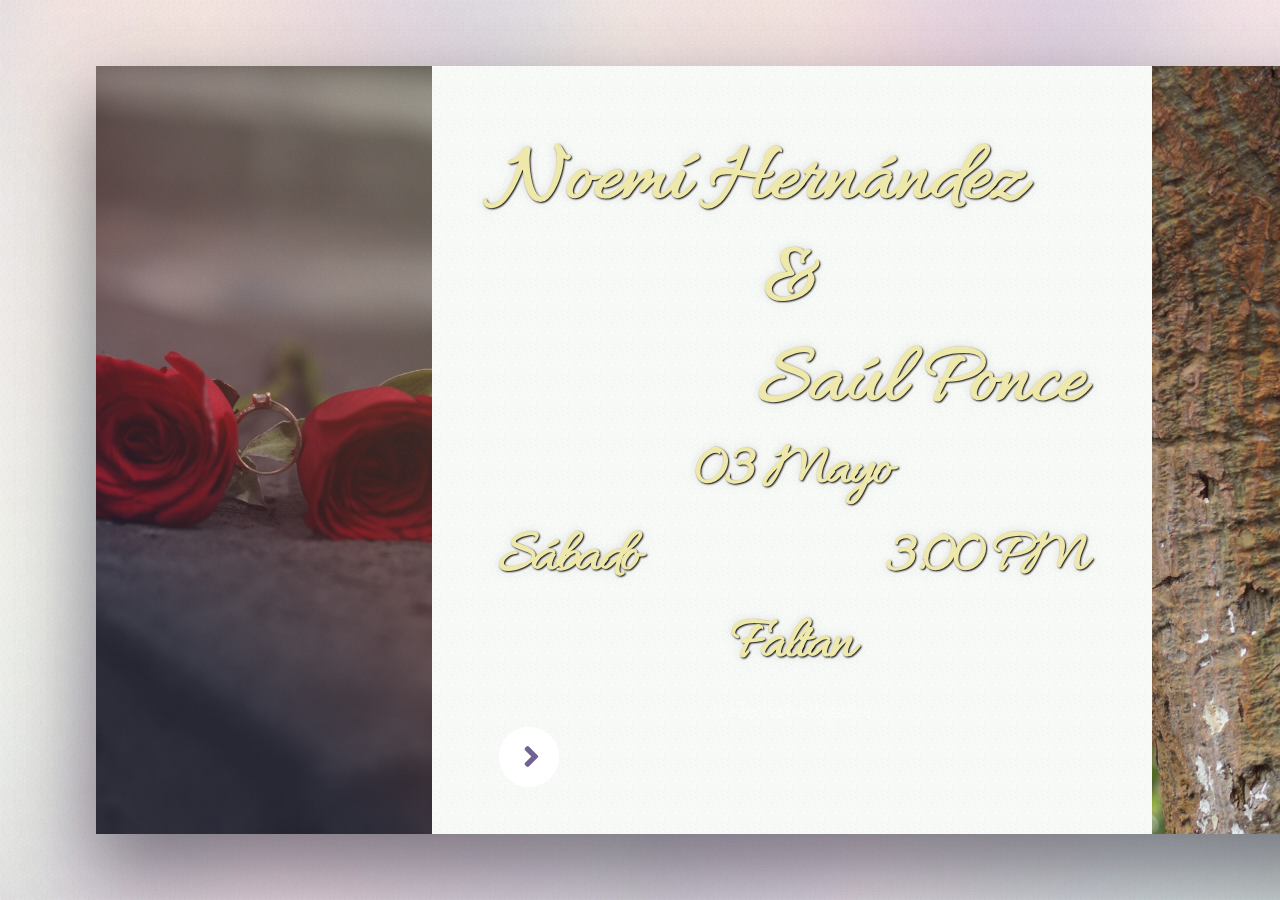
==== commit 456a077b: "Update index.html" ====
--- a/BodaNyS/index.html
+++ b/BodaNyS/index.html
@@ -26,7 +26,7 @@
 
 						<!-- Panel (Banner) -->
 							<section class="panel banner right">
-								<div class="content color0 span-6-75">
+								<div class="content color0 span-3-75">
 									<h9 class="align-left allura-regular">Noemí Hernández</h9>
 									<h9 class="align-center allura-regular">&</h9>
 									<h9 class="align-right allura-regular">Saúl Ponce</h9>
@@ -43,18 +43,18 @@
 									</ul>
 								</div>
 								<div class="image filtered span-1-75" data-position="30% 50%">
-									<img src="./images/principal.JPG" alt="" />
+									<img src="images/principal.JPG" alt="" />
 								</div>
 							</section>
 
 						<!-- Panel (Spotlight) -->
 							<section class="panel spotlight medium right" id="first">
-								<div class="content">
+								<div class="content span-7">
 									<h1 class="allura-regular-wb" style="text-align: center; width: 100%; position: relative; top: -65px;">ECLESIASTÉS 4:9-10</h1>
 									<p class="allura-regular-wb align-center" style="font-size: 28px;">Más valen dos que uno, porque obtienen más fruto de su esfuerzo, si caen el uno levanta al otro.
 									</p>
 								</div>
-								<div class="image span-1-75 color0" data-position="top center">
+								<div class="image " data-position="top center">
 									<img src="images/pensamiento.JPG" alt="" />
 								</div>
 							
@@ -75,7 +75,7 @@
 
 						<!-- Panel -->
 							<section class="panel">
-								<div class="intro color0 span-6-75">
+								<div class="intro color0 span-4-5">
 									<h1 class="allura-regular align-center" style="text-align: center; width: 100%;" >Para Nuestras Familias y Amigos</h1>
 								<p class="allura-regular align-center" style="font-size: 28px;text-align: center; width: 100%; ">El camino es más divertido si lo recorremos juntos. Gracias por tanto</p>
 								<br>
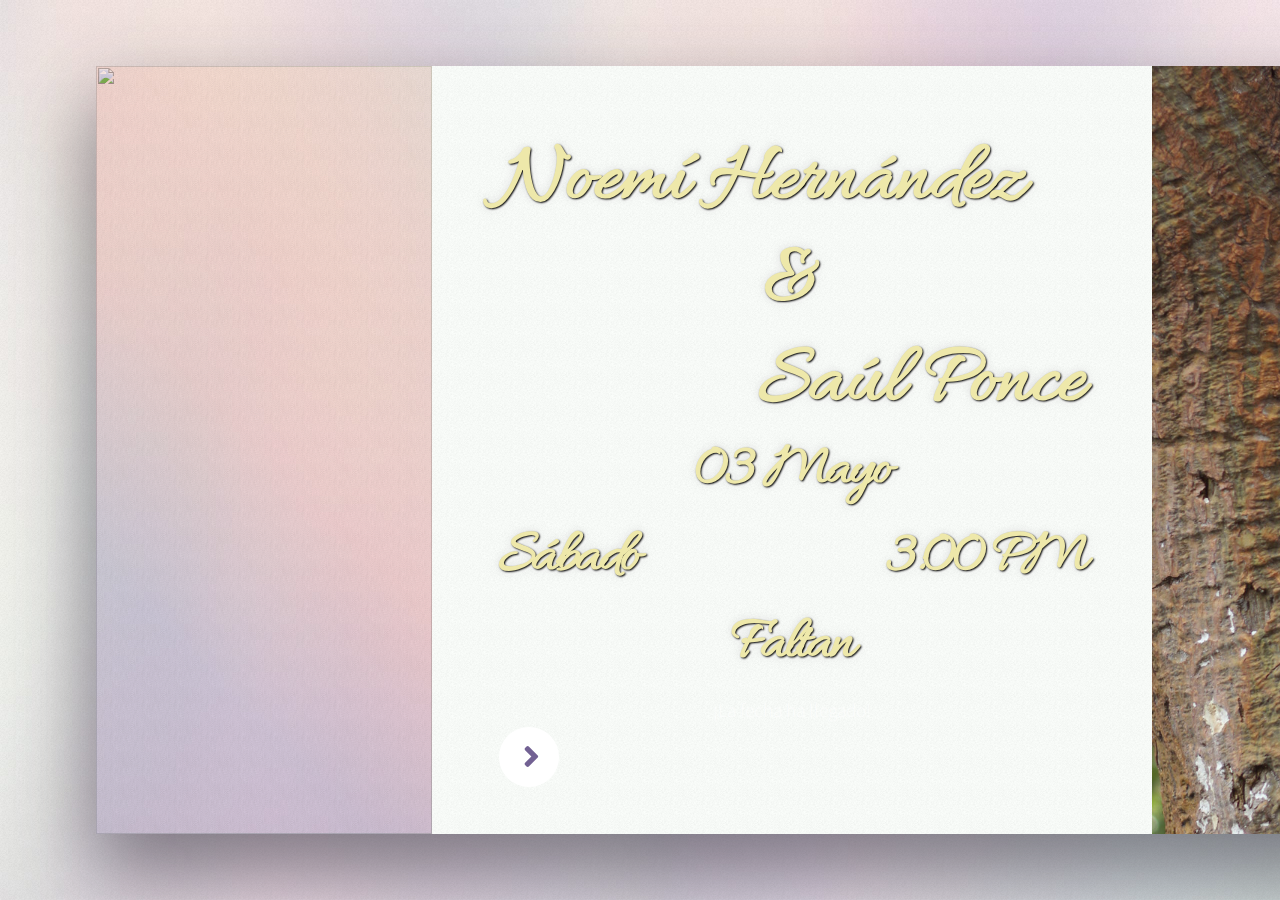
==== commit 5a0b7063: "Update index.html" ====
--- a/BodaNyS/index.html
+++ b/BodaNyS/index.html
@@ -42,14 +42,14 @@
 										<li><a href="#first" class="button primary color1 circle icon solid fa-angle-right">Next</a></li>
 									</ul>
 								</div>
-								<div class="image filtered span-1-75" data-position="30% 50%">
-									<img src="images/principal.JPG" alt="" />
+								<div class="image filtered span-1-75" data-position="25% 25%">
+									<img src="images/principal.jpg" alt="" />
 								</div>
 							</section>
 
 						<!-- Panel (Spotlight) -->
 							<section class="panel spotlight medium right" id="first">
-								<div class="content span-7">
+								<div class="content span-4-5">
 									<h1 class="allura-regular-wb" style="text-align: center; width: 100%; position: relative; top: -65px;">ECLESIASTÉS 4:9-10</h1>
 									<p class="allura-regular-wb align-center" style="font-size: 28px;">Más valen dos que uno, porque obtienen más fruto de su esfuerzo, si caen el uno levanta al otro.
 									</p>
@@ -67,7 +67,7 @@
 									<p class="allura-regular-gold align-center" style="font-size: 28px;">Nos llena de alegría compartir este momento contigo, acompañanos a nuestra Boda</p>
 								</div>
 								<div class="align-center">
-									<img src="images/sobre.png" alt="Descripción de la imagen">
+									<img src="images/sobre.png" alt="Descripción de la imagen" width="450" height="450">
 								</div>
 							</section>
 
@@ -75,7 +75,7 @@
 
 						<!-- Panel -->
 							<section class="panel">
-								<div class="intro color0 span-4-5">
+								<div class="intro color0 span-3-5">
 									<h1 class="allura-regular align-center" style="text-align: center; width: 100%;" >Para Nuestras Familias y Amigos</h1>
 								<p class="allura-regular align-center" style="font-size: 28px;text-align: center; width: 100%; ">El camino es más divertido si lo recorremos juntos. Gracias por tanto</p>
 								<br>
@@ -116,7 +116,7 @@
 								</div>-->
 
 								<section class="panel banner right">
-									<div class="content color10 span-5-60">
+									<div class="content color10 span-3-75">
 										<iframe src="https://www.google.com/maps/embed?pb=!1m18!1m12!1m3!1d3744.1908084425286!2d-98.69570150000001!3d20.2093906!2m3!1f0!2f0!3f0!3m2!1i1024!2i768!4f13.1!3m3!1m2!1s0x85d10919eecc3a5d%3A0x92e7a060b941486a!2sFinca%20los%20potrillos!5e0!3m2!1ses!2smx!4v1742779176792!5m2!1ses!2smx" width="600" height="450" style="border:0;" allowfullscreen="" loading="lazy" referrerpolicy="no-referrer-when-downgrade"></iframe>
 									</div>
 									<div class="intro color9">
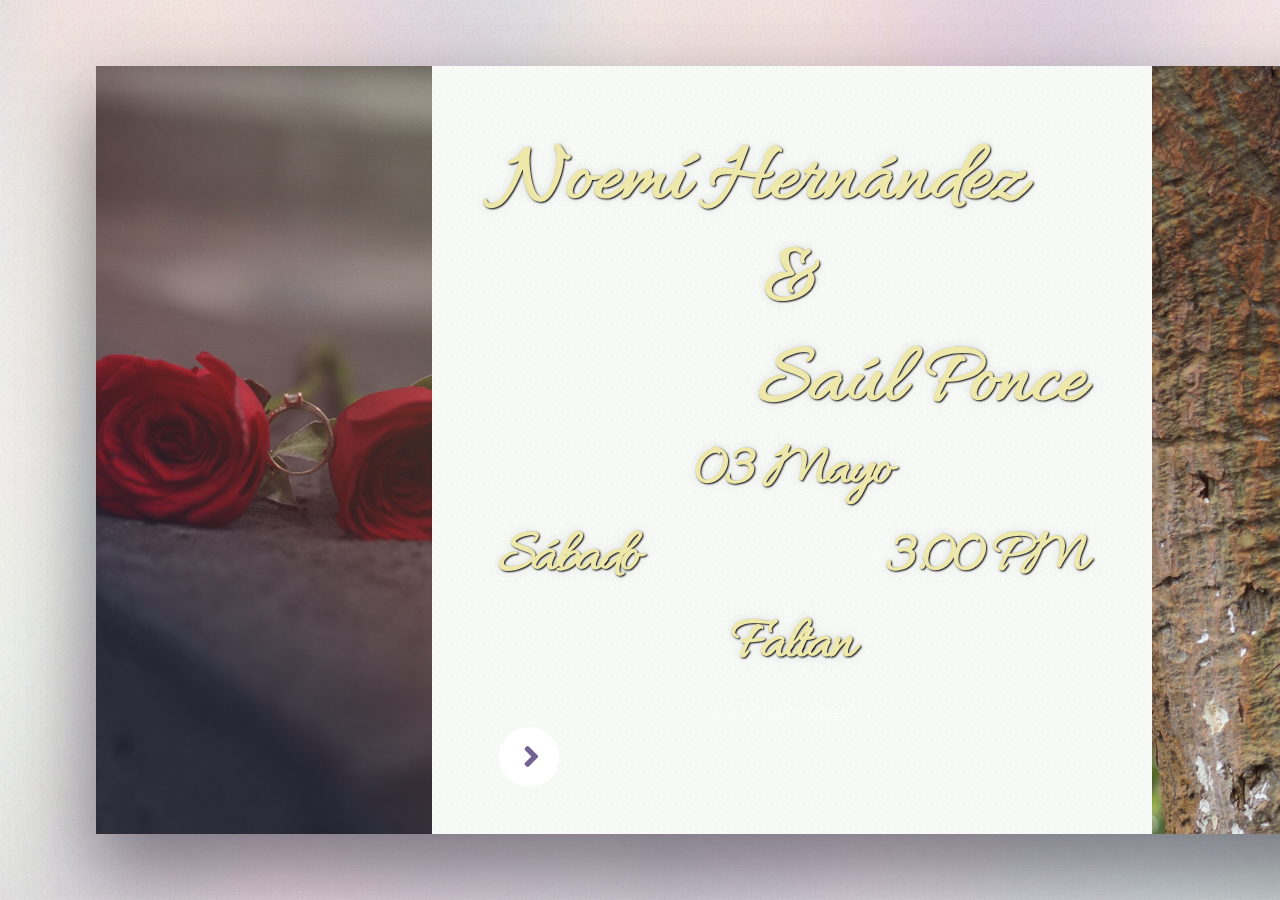
==== commit 61829c64: "Update index.html" ====
--- a/BodaNyS/index.html
+++ b/BodaNyS/index.html
@@ -43,7 +43,7 @@
 									</ul>
 								</div>
 								<div class="image filtered span-1-75" data-position="25% 25%">
-									<img src="images/principal.jpg" alt="" />
+									<img src="images/principal.JPG" alt="" />
 								</div>
 							</section>
 
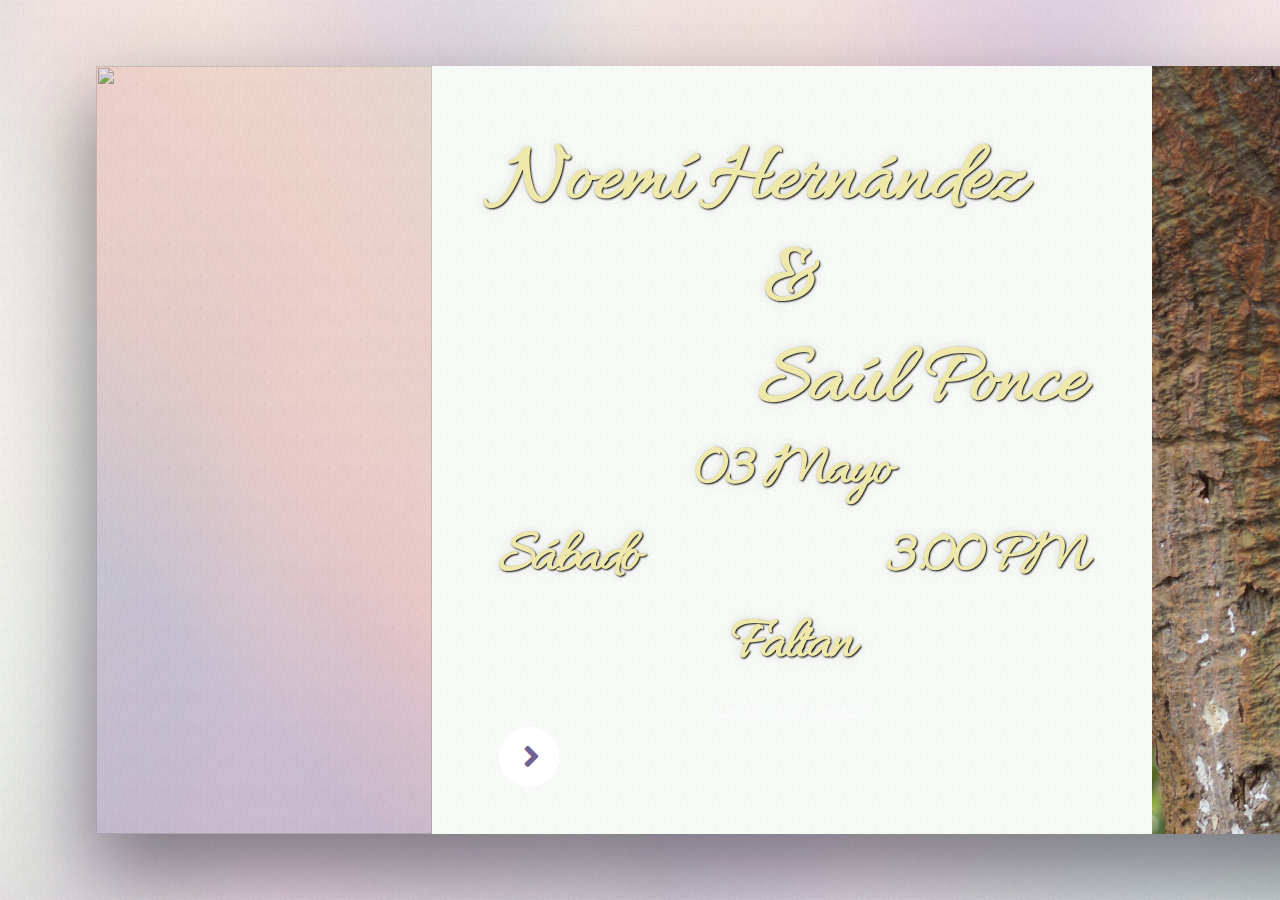
==== commit 79ef0d76: "Add files via upload" ====
--- a/BodaNyS/index.html
+++ b/BodaNyS/index.html
@@ -43,7 +43,7 @@
 									</ul>
 								</div>
 								<div class="image filtered span-1-75" data-position="25% 25%">
-									<img src="images/principal.JPG" alt="" />
+									<img src="images/principal.jpg" alt="" />
 								</div>
 							</section>
 
@@ -61,13 +61,13 @@
 							</section>
 
 						<!-- Panel -->
-							<section class="panel color1">
+							<section class="content span-4-5 color1">
 								<div class="intro joined">
 									<h1 class="align-center allura-regular-gold">Estás Invitado</h1>
 									<p class="allura-regular-gold align-center" style="font-size: 28px;">Nos llena de alegría compartir este momento contigo, acompañanos a nuestra Boda</p>
 								</div>
 								<div class="align-center">
-									<img src="images/sobre.png" alt="Descripción de la imagen" width="450" height="450">
+									<img src="images/sobre.png" alt="Descripción de la imagen" width="350" height="350">
 								</div>
 							</section>
 
@@ -446,4 +446,4 @@
 			<script src="assets/js/main.js"></script>
 
 	</body>
-</html>
+</html>